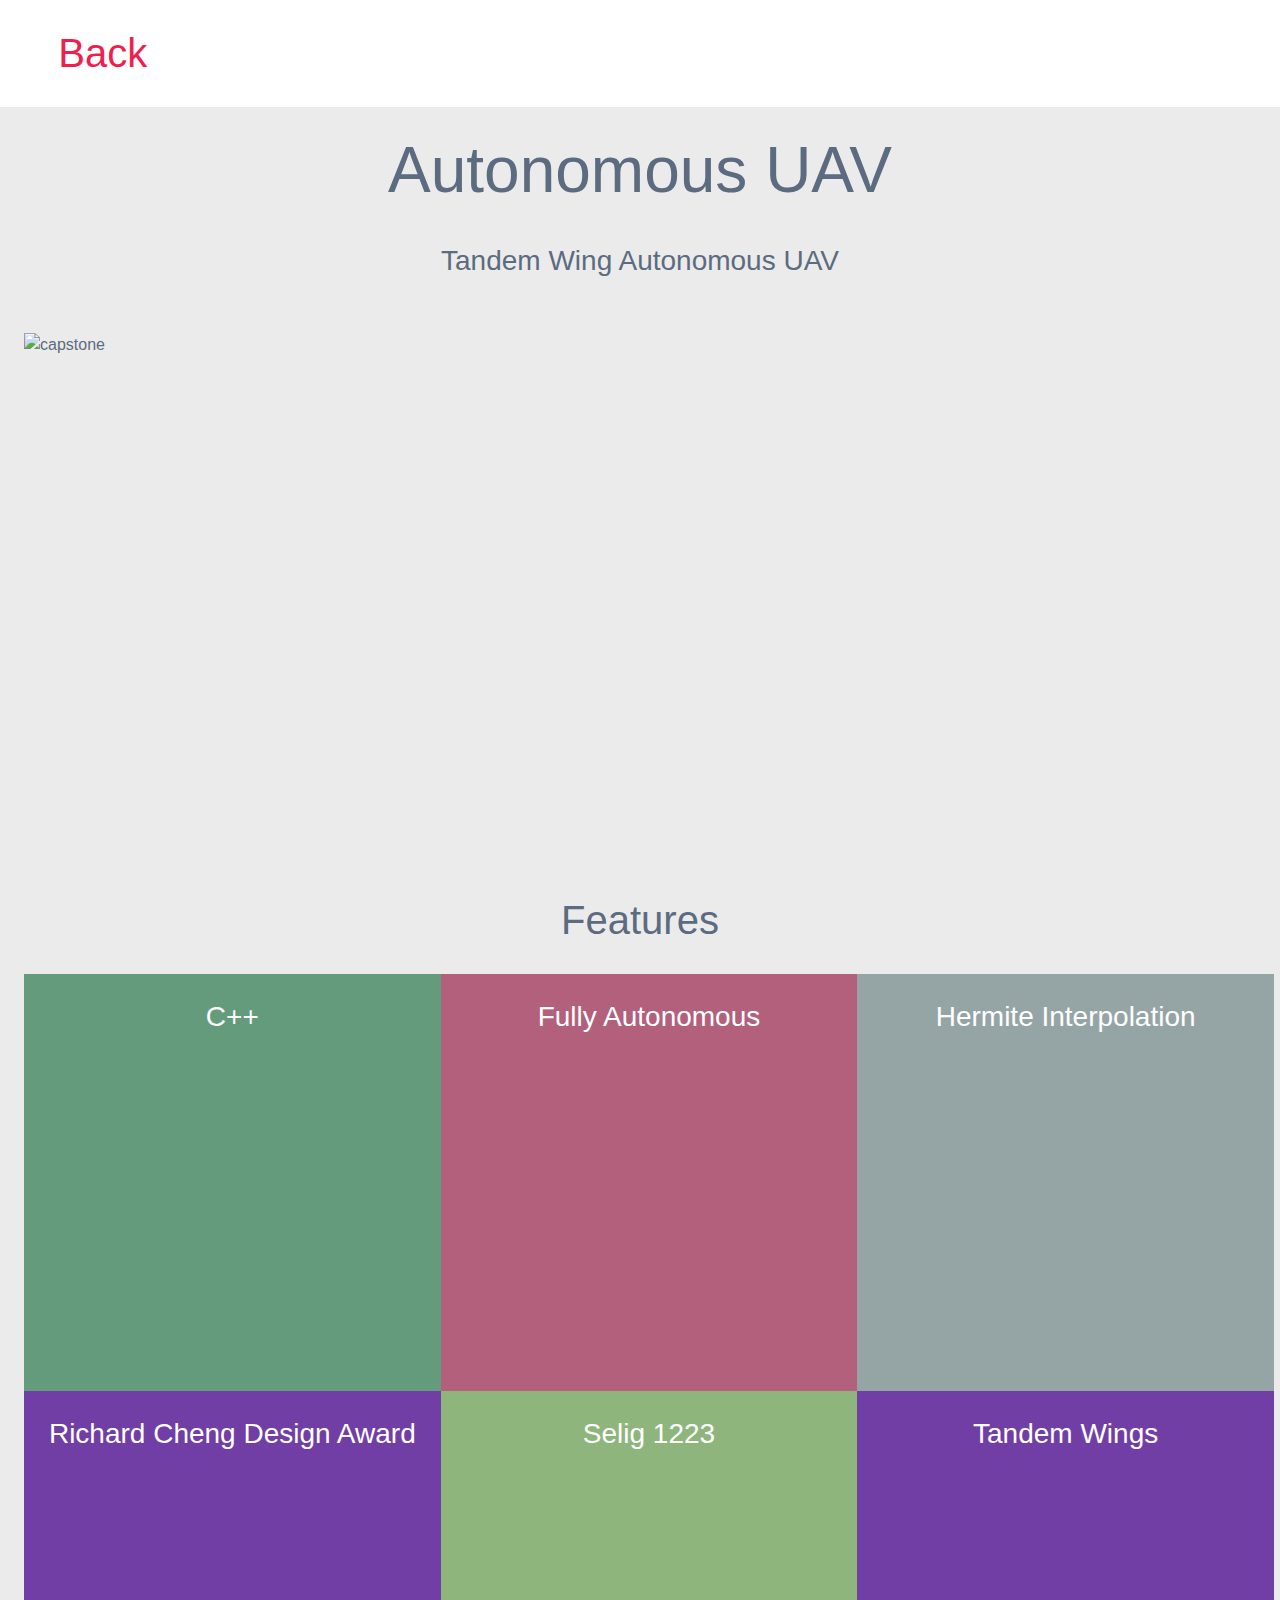
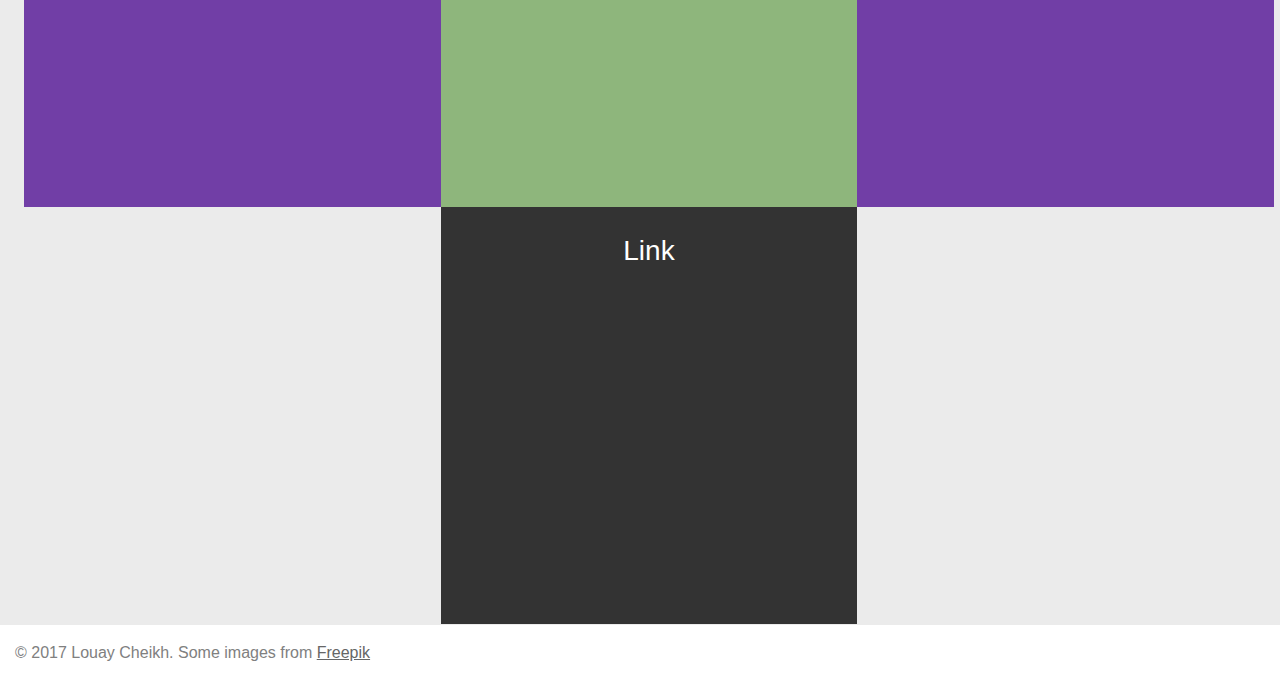
==== autonomous-uav/index.html @ c3797e21 "Upload old Site" ====
<!DOCTYPE html>
<!-- saved from url=(0041)http://louays.com/project/autonomous-uav/ -->
<html lang="en-US" prefix="og: http://ogp.me/ns#" class=" js flexbox webgl no-touch geolocation hashchange history websockets rgba hsla multiplebgs backgroundsize borderimage textshadow opacity cssanimations csscolumns cssgradients cssreflections csstransforms csstransforms3d csstransitions fontface generatedcontent video audio localstorage applicationcache svg svgclippaths mediaqueries no-regions supports"><!--<![endif]--><head><meta http-equiv="Content-Type" content="text/html; charset=UTF-8">
		

				<meta http-equiv="X-UA-Compatible" content="IE=edge">

		<title>Autonomous UAV - Louay Cheikh</title>

				<meta name="HandheldFriendly" content="True">
		<meta name="MobileOptimized" content="320">
		<meta name="viewport" content="width=device-width, initial-scale=1">

				<link rel="apple-touch-icon" href="http://louays.com/wp-content/themes/louays/library/images/apple-touch-icon.png">
		<link rel="icon" href="http://louays.com/wp-content/themes/louays/favicon.png">
		<!--[if IE]>
			<link rel="shortcut icon" href="http://louays.com/wp-content/themes/louays/favicon.ico">
		<![endif]-->
				<meta name="msapplication-TileColor" content="#333">
		<meta name="msapplication-TileImage" content="http://louays.com/wp-content/themes/louays/library/images/win8-tile-icon.png">
            <meta name="theme-color" content="#121212">

		<link rel="pingback" href="http://louays.com/xmlrpc.php">

				
<!-- This site is optimized with the Yoast SEO plugin v3.0.7 - https://yoast.com/wordpress/plugins/seo/ -->
<link rel="canonical" href="http://louays.com/project/autonomous-uav/">
<meta property="og:locale" content="en_US">
<meta property="og:type" content="article">
<meta property="og:title" content="Autonomous UAV - Louay Cheikh">
<meta property="og:description" content="Tandem Wing Autonomous UAV">
<meta property="og:url" content="http://louays.com/project/autonomous-uav/">
<meta property="og:site_name" content="Louay Cheikh">
<meta property="article:tag" content="C++">
<meta property="article:tag" content="Fully Autonomous">
<meta property="article:tag" content="Hermite Interpolation">
<meta property="article:tag" content="Richard Cheng Design Award">
<meta property="article:tag" content="Selig 1223">
<meta property="article:tag" content="Tandem Wings">
<meta property="og:image" content="http://louays.com/wp-content/uploads/2015/12/capstone.jpg">
<meta name="twitter:card" content="summary">
<meta name="twitter:description" content="Tandem Wing Autonomous UAV">
<meta name="twitter:title" content="Autonomous UAV - Louay Cheikh">
<meta name="twitter:image" content="http://louays.com/wp-content/uploads/2015/12/capstone.jpg">
<!-- / Yoast SEO plugin. -->

		<script async="" src="https://www.googletagmanager.com/gtm.js?id=GTM-WTXBGJC"></script><script type="text/javascript">
			window._wpemojiSettings = {"baseUrl":"https:\/\/s.w.org\/images\/core\/emoji\/72x72\/","ext":".png","source":{"concatemoji":"http:\/\/louays.com\/wp-includes\/js\/wp-emoji-release.min.js"}};
			!function(a,b,c){function d(a){var c,d,e,f=b.createElement("canvas"),g=f.getContext&&f.getContext("2d"),h=String.fromCharCode;return g&&g.fillText?(g.textBaseline="top",g.font="600 32px Arial","flag"===a?(g.fillText(h(55356,56806,55356,56826),0,0),f.toDataURL().length>3e3):"diversity"===a?(g.fillText(h(55356,57221),0,0),c=g.getImageData(16,16,1,1).data,g.fillText(h(55356,57221,55356,57343),0,0),c=g.getImageData(16,16,1,1).data,e=c[0]+","+c[1]+","+c[2]+","+c[3],d!==e):("simple"===a?g.fillText(h(55357,56835),0,0):g.fillText(h(55356,57135),0,0),0!==g.getImageData(16,16,1,1).data[0])):!1}function e(a){var c=b.createElement("script");c.src=a,c.type="text/javascript",b.getElementsByTagName("head")[0].appendChild(c)}var f,g;c.supports={simple:d("simple"),flag:d("flag"),unicode8:d("unicode8"),diversity:d("diversity")},c.DOMReady=!1,c.readyCallback=function(){c.DOMReady=!0},c.supports.simple&&c.supports.flag&&c.supports.unicode8&&c.supports.diversity||(g=function(){c.readyCallback()},b.addEventListener?(b.addEventListener("DOMContentLoaded",g,!1),a.addEventListener("load",g,!1)):(a.attachEvent("onload",g),b.attachEvent("onreadystatechange",function(){"complete"===b.readyState&&c.readyCallback()})),f=c.source||{},f.concatemoji?e(f.concatemoji):f.wpemoji&&f.twemoji&&(e(f.twemoji),e(f.wpemoji)))}(window,document,window._wpemojiSettings);
		</script><script src="./index_files/wp-emoji-release.min.js" type="text/javascript"></script>
		<style type="text/css">
img.wp-smiley,
img.emoji {
	display: inline !important;
	border: none !important;
	box-shadow: none !important;
	height: 1em !important;
	width: 1em !important;
	margin: 0 .07em !important;
	vertical-align: -0.1em !important;
	background: none !important;
	padding: 0 !important;
}
</style>
<link rel="stylesheet" id="siteorigin-panels-front-css" href="./index_files/front.css" type="text/css" media="all">
<link rel="stylesheet" id="contact-form-7-css" href="./index_files/styles.css" type="text/css" media="all">
<link rel="stylesheet" id="ionicons-css" href="./index_files/ionicons.min.css" type="text/css" media="all">
<link rel="stylesheet" id="googleFonts-css" href="./index_files/css" type="text/css" media="all">
<link rel="stylesheet" id="bones-stylesheet-css" href="./index_files/style.css" type="text/css" media="all">
<!--[if lt IE 9]>
<link rel='stylesheet' id='bones-ie-only-css'  href='http://louays.com/wp-content/themes/louays/library/css/ie.css' type='text/css' media='all' />
<![endif]-->
<script type="text/javascript" src="./index_files/jquery.js"></script><style type="text/css">
:root #content > #right > .dose > .dosesingle,
:root #content > #center > .dose > .dosesingle
{ display: none !important; }</style>
<script type="text/javascript" src="./index_files/jquery-migrate.min.js"></script>
<script type="text/javascript" src="./index_files/modernizr.custom.min.js"></script>
<link rel="https://api.w.org/" href="http://louays.com/wp-json/">
<link rel="alternate" type="application/json+oembed" href="http://louays.com/wp-json/oembed/1.0/embed?url=http%3A%2F%2Flouays.com%2Fproject%2Fautonomous-uav%2F">
<link rel="alternate" type="text/xml+oembed" href="http://louays.com/wp-json/oembed/1.0/embed?url=http%3A%2F%2Flouays.com%2Fproject%2Fautonomous-uav%2F&amp;format=xml">
		
		    <!-- Google Tag Manager -->
    <script>(function(w,d,s,l,i){w[l]=w[l]||[];w[l].push({'gtm.start':
    new Date().getTime(),event:'gtm.js'});var f=d.getElementsByTagName(s)[0],
    j=d.createElement(s),dl=l!='dataLayer'?'&l='+l:'';j.async=true;j.src=
    'https://www.googletagmanager.com/gtm.js?id='+i+dl;f.parentNode.insertBefore(j,f);
    })(window,document,'script','dataLayer','GTM-WTXBGJC');</script>
    <!-- End Google Tag Manager -->
		
	</head><style id="stylish-1" class="stylish" type="text/css">@namespace url(http://www.w3.org/1999/xhtml);



/*[theme_drive]*/</style>

	<body class="single single-project postid-30" itemscope="" itemtype="http://schema.org/WebPage" cz-shortcut-listen="true">

    <!-- Google Tag Manager (noscript) -->
<noscript>&lt;iframe src="https://www.googletagmanager.com/ns.html?id=GTM-WTXBGJC"
height="0" width="0" style="display:none;visibility:hidden"&gt;&lt;/iframe&gt;</noscript>
<!-- End Google Tag Manager (noscript) -->

     <noscript style="display:none">
       &lt;style&gt;
         #wrapper,
         header {
           top: 0;
         }
         #loader {
           display: none;
         }
         #wrapper,
         body {
           background-color: #ebebeb;
         }
       &lt;/style&gt;
     </noscript>

     <input type="checkbox" id="open-menu" name="open-menu" autocomplete="off">

      <header class="header" role="banner" itemscope="" itemtype="http://schema.org/WPHeader" style="top: 0px;">

          <div id="inner-header" class="inner-header cf" style="position: relative">

                               
                                
                  <h1><a href="http://louays.com/"><i class="ion-arrow-left-b"></i> Back</a></h1>
                
                
          </div>

      </header>


        <div role="navigation" class="primary-nav">
  <nav class="menu-menu-container"><ul id="menu-menu" class="menu"><li id="menu-item-14" class="menu-item menu-item-type-custom menu-item-object-custom menu-item-14"><a href="http://louays.com/project/autonomous-uav/#home">#Home</a></li>
<li id="menu-item-15" class="menu-item menu-item-type-custom menu-item-object-custom menu-item-15"><a href="http://louays.com/project/autonomous-uav/#projects">#Projects</a></li>
<li id="menu-item-16" class="menu-item menu-item-type-custom menu-item-object-custom menu-item-16"><a href="http://louays.com/project/autonomous-uav/#about">#About</a></li>
<li id="menu-item-17" class="menu-item menu-item-type-custom menu-item-object-custom menu-item-17"><a href="http://louays.com/project/autonomous-uav/#contact">#Contact</a></li>
</ul></nav>  </div>


      

      <div id="wrapper" class="" style="top: 0px;">


        <!-- Main Start-->

			<div id="content">

				<div id="inner-content" class="cf">

						
							
<div class="article-header entry-header">

  <h1 class="entry-title single-title" itemprop="headline" rel="bookmark">Autonomous UAV</h1>
  
  <h2 class="entry-subtitle"><p>Tandem Wing Autonomous UAV</p>
</h2>

</div> 
<div class="entry-content cf" itemprop="articleBody">

  <img width="1362" height="591" src="./index_files/capstone.jpg" class="attachment-full size-full wp-post-image" alt="capstone" srcset="http://louays.com/wp-content/uploads/2015/12/capstone-300x130.jpg 300w, http://louays.com/wp-content/uploads/2015/12/capstone-768x333.jpg 768w, http://louays.com/wp-content/uploads/2015/12/capstone-1024x444.jpg 1024w, http://louays.com/wp-content/uploads/2015/12/capstone.jpg 1362w" sizes="(max-width: 1362px) 100vw, 1362px">

  <div class="features">

    <h1>Features</h1>

    <div class="feature-tile-wrapper wrap cf">

                    
      <div class="tile" style="background-color: #639b7c">
        <div class="front" style="background-image: url(&#39;http://louays.com/wp-content/uploads/2015/12/cpp.png&#39;)"></div>
        <div class="back">
          <h2>C++</h2>
        </div>
      </div>

                
      <div class="tile" style="background-color: #b2607c">
        <div class="front" style="background-image: url(&#39;http://louays.com/wp-content/uploads/2015/12/auto.png&#39;)"></div>
        <div class="back">
          <h2>Fully Autonomous</h2>
        </div>
      </div>

                
      <div class="tile" style="background-color: #95a5a6">
        <div class="front" style="background-image: url(&#39;http://louays.com/wp-content/uploads/2015/12/Hermite.png&#39;)"></div>
        <div class="back">
          <h2>Hermite Interpolation</h2>
        </div>
      </div>

                
      <div class="tile" style="background-color: #713ea6">
        <div class="front" style="background-image: url(&#39;http://louays.com/wp-content/uploads/2015/12/rcda.png&#39;)"></div>
        <div class="back">
          <h2>Richard Cheng Design Award</h2>
        </div>
      </div>

                
      <div class="tile" style="background-color: #8eb67c">
        <div class="front" style="background-image: url(&#39;http://louays.com/wp-content/uploads/2015/12/selig.png&#39;)"></div>
        <div class="back">
          <h2>Selig 1223</h2>
        </div>
      </div>

                
      <div class="tile" style="background-color: #713ea6">
        <div class="front" style="background-image: url(&#39;http://louays.com/wp-content/uploads/2015/12/tandem.png&#39;)"></div>
        <div class="back">
          <h2>Tandem Wings</h2>
        </div>
      </div>

    
	
    <div class="tile" style="background-color: #333">
      <div class="front">
        <a href="http://youtu.be/YVHRGaPxaqo"><i class="ion ion-link"></i></a>
      </div>
      <div class="back">
		<h2>Link</h2>
      </div>
    </div>
    
    
    </div>
    
 </div>
  
  </div> 
<div class="article-footer">

</div> 


						
						
				</div>

			</div>

		    <!-- Main End-->



			<footer class="footer" role="contentinfo" itemscope="" itemtype="http://schema.org/WPFooter">



				<div id="inner-footer" class="wrap cf">



					<p class="source-org copyright">© 2017 Louay Cheikh.

					Some images from <a href="http://www.freepik.com/">Freepik</a></p>



				</div>



			</footer>



        </div> <!--End Wrapper-->

		
		<script type="text/javascript" src="./index_files/jquery.form.min.js"></script>
<script type="text/javascript">
/* <![CDATA[ */
var _wpcf7 = {"loaderUrl":"http:\/\/louays.com\/wp-content\/plugins\/contact-form-7\/images\/ajax-loader.gif","recaptchaEmpty":"Please verify that you are not a robot.","sending":"Sending ..."};
/* ]]> */
</script>
<script type="text/javascript" src="./index_files/scripts.js"></script>
<script type="text/javascript" src="./index_files/velocity.min.js"></script>
<script type="text/javascript" src="./index_files/velocity.ui.min.js"></script>
<script type="text/javascript" src="./index_files/ScrollMagic.min.js"></script>
<script type="text/javascript" src="./index_files/snap.svg-min.js"></script>
<script type="text/javascript" src="./index_files/scripts(1).js"></script>
<script type="text/javascript" src="./index_files/wp-embed.min.js"></script>



<!-- <script>

  (function(i,s,o,g,r,a,m){i['GoogleAnalyticsObject']=r;i[r]=i[r]||function(){

  (i[r].q=i[r].q||[]).push(arguments)},i[r].l=1*new Date();a=s.createElement(o),

  m=s.getElementsByTagName(o)[0];a.async=1;a.src=g;m.parentNode.insertBefore(a,m)

  })(window,document,'script','//www.google-analytics.com/analytics.js','ga');



  ga('create', 'UA-59227400-1', 'auto');

  ga('send', 'pageview');



</script>
 -->


	



 <!-- end of site. what a ride! --></body></html>
---- autonomous-uav/index_files/front.css ----
.panel-grid {
  zoom: 1;
}
.panel-grid:before {
  content: '';
  display: block;
}
.panel-grid:after {
  content: '';
  display: table;
  clear: both;
}
.panel-grid-cell {
  -ms-box-sizing: border-box;
  -moz-box-sizing: border-box;
  -webkit-box-sizing: border-box;
  box-sizing: border-box;
  min-height: 1em;
}
.panel-grid-cell .so-panel {
  zoom: 1;
}
.panel-grid-cell .so-panel:before {
  content: '';
  display: block;
}
.panel-grid-cell .so-panel:after {
  content: '';
  display: table;
  clear: both;
}
.panel-grid-cell .panel-last-child {
  margin-bottom: 0;
}
.panel-grid-cell .widget-title {
  margin-top: 0;
}
.panel-row-style {
  zoom: 1;
}
.panel-row-style:before {
  content: '';
  display: block;
}
.panel-row-style:after {
  content: '';
  display: table;
  clear: both;
}
---- autonomous-uav/index_files/styles.css ----
div.wpcf7 {
	margin: 0;
	padding: 0;
}

div.wpcf7-response-output {
	margin: 2em 0.5em 1em;
	padding: 0.2em 1em;
}

div.wpcf7 .screen-reader-response {
	position: absolute;
	overflow: hidden;
	clip: rect(1px, 1px, 1px, 1px);
	height: 1px;
	width: 1px;
	margin: 0;
	padding: 0;
	border: 0;
}

div.wpcf7-mail-sent-ok {
	border: 2px solid #398f14;
}

div.wpcf7-mail-sent-ng {
	border: 2px solid #ff0000;
}

div.wpcf7-spam-blocked {
	border: 2px solid #ffa500;
}

div.wpcf7-validation-errors {
	border: 2px solid #f7e700;
}

.wpcf7-form-control-wrap {
	position: relative;
}

span.wpcf7-not-valid-tip {
	color: #f00;
	font-size: 1em;
	display: block;
}

.use-floating-validation-tip span.wpcf7-not-valid-tip {
	position: absolute;
	top: 20%;
	left: 20%;
	z-index: 100;
	border: 1px solid #ff0000;
	background: #fff;
	padding: .2em .8em;
}

span.wpcf7-list-item {
	margin-left: 0.5em;
}

.wpcf7-display-none {
	display: none;
}

div.wpcf7 img.ajax-loader {
	border: none;
	vertical-align: middle;
	margin-left: 4px;
}

div.wpcf7 div.ajax-error {
	display: none;
}

div.wpcf7 .placeheld {
	color: #888;
}
---- autonomous-uav/index_files/style.css ----
/*********************
IMPORTING PARTIALS
These files are needed at the beginning so that we establish all
our mixins, functions, and variables that we'll be using across
the whole project.
*********************/
/* normalize.css 2012-07-07T09:50 UTC - http://github.com/necolas/normalize.css */
/* ==========================================================================
   HTML5 display definitions
   ========================================================================== */
/**
 * Correct `block` display not defined in IE 8/9.
 */
article,
aside,
details,
figcaption,
figure,
footer,
header,
hgroup,
main,
nav,
section,
summary {
  display: block; }

/**
 * Correct `inline-block` display not defined in IE 8/9.
 */
audio,
canvas,
video {
  display: inline-block; }

/**
 * Prevent modern browsers from displaying `audio` without controls.
 * Remove excess height in iOS 5 devices.
 */
audio:not([controls]) {
  display: none;
  height: 0; }

/**
 * Address `[hidden]` styling not present in IE 8/9.
 * Hide the `template` element in IE, Safari, and Firefox < 22.
 */
[hidden],
template {
  display: none; }

/* ==========================================================================
   Base
   ========================================================================== */
/**
 * 1. Set default font family to sans-serif.
 * 2. Prevent iOS text size adjust after orientation change, without disabling
 *    user zoom.
 */
html {
  font-family: sans-serif;
  /* 1 */
  -ms-text-size-adjust: 100%;
  /* 2 */
  -webkit-text-size-adjust: 100%;
  /* 2 */ }

/**
 * Remove default margin.
 */
body {
  margin: 0; }

/* ==========================================================================
   Links
   ========================================================================== */
/**
 * Remove the gray background color from active links in IE 10.
 */
a {
  background: transparent; }

/**
 * Address `outline` inconsistency between Chrome and other browsers.
 */
a:focus {
  outline: thin dotted; }

/**
 * Improve readability when focused and also mouse hovered in all browsers.
 */
a:active,
a:hover {
  outline: 0; }

/* ==========================================================================
   Typography
   ========================================================================== */
/**
 * Address variable `h1` font-size and margin within `section` and `article`
 * contexts in Firefox 4+, Safari 5, and Chrome.
 */
h1 {
  font-size: 2em;
  margin: 0.67em 0; }

/**
 * Address styling not present in IE 8/9, Safari 5, and Chrome.
 */
abbr[title] {
  border-bottom: 1px dotted; }

/**
 * Address style set to `bolder` in Firefox 4+, Safari 5, and Chrome.
 */
b,
strong,
.strong {
  font-weight: bold; }

/**
 * Address styling not present in Safari 5 and Chrome.
 */
dfn,
em,
.em {
  font-style: italic; }

/**
 * Address differences between Firefox and other browsers.
 */
hr {
  -moz-box-sizing: content-box;
  box-sizing: content-box;
  height: 0; }

/*
 * proper formatting (http://blog.fontdeck.com/post/9037028497/hyphens)
*/
p {
  -webkit-hyphens: auto;
  -epub-hyphens: auto;
  -moz-hyphens: auto;
  hyphens: auto; }

/*
 * Addresses margins set differently in IE6/7.
 */
pre {
  margin: 0; }

/**
 * Correct font family set oddly in Safari 5 and Chrome.
 */
code,
kbd,
pre,
samp {
  font-family: monospace, serif;
  font-size: 1em; }

/**
 * Improve readability of pre-formatted text in all browsers.
 */
pre {
  white-space: pre-wrap; }

/**
 * Set consistent quote types.
 */
q {
  quotes: "\201C" "\201D" "\2018" "\2019"; }

/**
 * Address inconsistent and variable font size in all browsers.
 */
q:before,
q:after {
  content: '';
  content: none; }

small, .small {
  font-size: 75%; }

/**
 * Prevent `sub` and `sup` affecting `line-height` in all browsers.
 */
sub,
sup {
  font-size: 75%;
  line-height: 0;
  position: relative;
  vertical-align: baseline; }

sup {
  top: -0.5em; }

sub {
  bottom: -0.25em; }

/* ==========================================================================
  Lists
========================================================================== */
/*
 * Addresses margins set differently in IE6/7.
 */
dl,
menu,
ol,
ul {
  margin: 1em 0; }

dd {
  margin: 0; }

/*
 * Addresses paddings set differently in IE6/7.
 */
menu {
  padding: 0 0 0 40px; }

ol,
ul {
  padding: 0;
  list-style-type: none; }

/*
 * Corrects list images handled incorrectly in IE7.
 */
nav ul,
nav ol {
  list-style: none;
  list-style-image: none; }

/* ==========================================================================
  Embedded content
========================================================================== */
/**
 * Remove border when inside `a` element in IE 8/9.
 */
img {
  border: 0; }

/**
 * Correct overflow displayed oddly in IE 9.
 */
svg:not(:root) {
  overflow: hidden; }

/* ==========================================================================
   Figures
   ========================================================================== */
/**
 * Address margin not present in IE 8/9 and Safari 5.
 */
figure {
  margin: 0; }

/* ==========================================================================
   Forms
   ========================================================================== */
/**
 * Define consistent border, margin, and padding.
 */
fieldset {
  border: 1px solid #c0c0c0;
  margin: 0 2px;
  padding: 0.35em 0.625em 0.75em; }

/**
 * 1. Correct `color` not being inherited in IE 8/9.
 * 2. Remove padding so people aren't caught out if they zero out fieldsets.
 */
legend {
  border: 0;
  /* 1 */
  padding: 0;
  /* 2 */ }

/**
 * 1. Correct font family not being inherited in all browsers.
 * 2. Correct font size not being inherited in all browsers.
 * 3. Address margins set differently in Firefox 4+, Safari 5, and Chrome.
 */
button,
input,
select,
textarea {
  font-family: inherit;
  /* 1 */
  font-size: 100%;
  /* 2 */
  margin: 0;
  /* 3 */ }

/**
 * Address Firefox 4+ setting `line-height` on `input` using `!important` in
 * the UA stylesheet.
 */
button,
input {
  line-height: normal; }

/**
 * Address inconsistent `text-transform` inheritance for `button` and `select`.
 * All other form control elements do not inherit `text-transform` values.
 * Correct `button` style inheritance in Chrome, Safari 5+, and IE 8+.
 * Correct `select` style inheritance in Firefox 4+ and Opera.
 */
button,
select {
  text-transform: none; }

/**
 * 1. Avoid the WebKit bug in Android 4.0.* where (2) destroys native `audio`
 *    and `video` controls.
 * 2. Correct inability to style clickable `input` types in iOS.
 * 3. Improve usability and consistency of cursor style between image-type
 *    `input` and others.
 */
button,
html input[type="button"],
input[type="reset"],
input[type="submit"] {
  -webkit-appearance: button;
  /* 2 */
  cursor: pointer;
  /* 3 */ }

/**
 * Re-set default cursor for disabled elements.
 */
button[disabled],
html input[disabled] {
  cursor: default; }

/**
 * 1. Address box sizing set to `content-box` in IE 8/9/10.
 * 2. Remove excess padding in IE 8/9/10.
 */
input[type="checkbox"],
input[type="radio"] {
  box-sizing: border-box;
  /* 1 */
  padding: 0;
  /* 2 */ }

/**
 * 1. Address `appearance` set to `searchfield` in Safari 5 and Chrome.
 * 2. Address `box-sizing` set to `border-box` in Safari 5 and Chrome
 *    (include `-moz` to future-proof).
 */
input[type="search"] {
  -webkit-appearance: textfield;
  /* 1 */
  -moz-box-sizing: content-box;
  -webkit-box-sizing: content-box;
  /* 2 */
  box-sizing: content-box; }

/**
 * Remove inner padding and search cancel button in Safari 5 and Chrome
 * on OS X.
 */
input[type="search"]::-webkit-search-cancel-button,
input[type="search"]::-webkit-search-decoration {
  -webkit-appearance: none; }

/**
 * Remove inner padding and border in Firefox 4+.
 */
button::-moz-focus-inner,
input::-moz-focus-inner {
  border: 0;
  padding: 0; }

/**
 * 1. Remove default vertical scrollbar in IE 8/9.
 * 2. Improve readability and alignment in all browsers.
 */
textarea {
  overflow: auto;
  /* 1 */
  vertical-align: top;
  /* 2 */ }

/* ==========================================================================
   Tables
   ========================================================================== */
/**
 * Remove most spacing between table cells.
 */
table {
  border-collapse: collapse;
  border-spacing: 0; }

* {
  -webkit-box-sizing: border-box;
  -moz-box-sizing: border-box;
  box-sizing: border-box; }

.image-replacement,
.ir {
  text-indent: 100%;
  white-space: nowrap;
  overflow: hidden; }

.clearfix, .cf, .comment-respond {
  zoom: 1; }
  .clearfix:before, .clearfix:after, .cf:before, .comment-respond:before, .cf:after, .comment-respond:after {
    content: "";
    display: table; }
  .clearfix:after, .cf:after, .comment-respond:after {
    clear: both; }

/*
use the best ampersand
http://simplebits.com/notebook/2008/08/14/ampersands-2/
*/
span.amp {
  font-family: Baskerville,'Goudy Old Style',Palatino,'Book Antiqua',serif !important;
  font-style: italic; }

/******************************************************************
Site Name:
Author:

Stylesheet: Variables

Here is where we declare all our variables like colors, fonts,
base values, and defaults. We want to make sure this file ONLY
contains variables that way our files don't get all messy.
No one likes a mess.

******************************************************************/
/*********************
COLORS
Need help w/ choosing your colors? Try this site out:
http://0to255.com/
*********************/
/*
Here's a great tutorial on how to
use color variables properly:
http://sachagreif.com/sass-color-variables/
*/
/******************************************************************
Site Name:
Author:

Stylesheet: Typography

Need to import a font or set of icons for your site? Drop them in
here or just use this to establish your typographical grid. Or not.
Do whatever you want to...GOSH!

Helpful Articles:
http://trentwalton.com/2012/06/19/fluid-type/
http://ia.net/blog/responsive-typography-the-basics/
http://alistapart.com/column/responsive-typography-is-a-physical-discipline

******************************************************************/
/*********************
FONT FACE (IN YOUR FACE)
*********************/
/*  To embed your own fonts, use this syntax
  and place your fonts inside the
  library/fonts folder. For more information
  on embedding fonts, go to:
  http://www.fontsquirrel.com/
  Be sure to remove the comment brackets.
*/
/*  @font-face {
      font-family: 'Font Name';
      src: url('library/fonts/font-name.eot');
      src: url('library/fonts/font-name.eot?#iefix') format('embedded-opentype'),
             url('library/fonts/font-name.woff') format('woff'),
             url('library/fonts/font-name.ttf') format('truetype'),
             url('library/fonts/font-name.svg#font-name') format('svg');
      font-weight: normal;
      font-style: normal;
  }
*/
/*
The following is based of Typebase:
https://github.com/devinhunt/typebase.css
I've edited it a bit, but it's a nice starting point.
*/
/*
 i imported this one in the functions file so bones would look sweet.
 don't forget to remove it for your site.
*/
/*
some nice typographical defaults
more here: http://www.newnet-soft.com/blog/csstypography
*/
p {
  -ms-word-wrap: break-word;
  word-break: break-word;
  word-wrap: break-word;
  -webkit-hyphens: auto;
  -moz-hyphens: auto;
  hyphens: auto;
  -webkit-hyphenate-before: 2;
  -webkit-hyphenate-after: 3;
  hyphenate-lines: 3;
  -webkit-font-feature-settings: "liga", "dlig";
  -moz-font-feature-settings: "liga=1, dlig=1";
  -ms-font-feature-settings: "liga", "dlig";
  -o-font-feature-settings: "liga", "dlig";
  font-feature-settings: "liga", "dlig"; }

html {
  box-sizing: border-box; }

*, *::after, *::before {
  box-sizing: inherit; }

/*********************
IMPORTING MODULES
Modules are reusable blocks or elements we use throughout the project.
We can break them up as much as we want or just keep them all in one.
I mean, you can do whatever you want. The world is your oyster. Unless
you hate oysters, then the world is your peanut butter & jelly sandwich.
*********************/
/******************************************************************
Site Name:
Author:

Stylesheet: Alert Styles

If you want to use these alerts in your design, you can. If not,
you can just remove this stylesheet.

******************************************************************/
.alert-help, .alert-info, .alert-error, .alert-success {
  margin: 10px;
  padding: 5px 18px;
  border: 1px solid; }

.alert-help {
  border-color: #e8dc59;
  background: #ebe16f; }

.alert-info {
  border-color: #bfe4f4;
  background: #d5edf8; }

.alert-error {
  border-color: #f8cdce;
  background: #fbe3e4; }

.alert-success {
  border-color: #deeaae;
  background: #e6efc2; }

/******************************************************************
Site Name:
Author:

Stylesheet: Button Styles

Buttons are a pretty important part of your site's style, so it's
important to have a consistent baseline for them. Use this stylesheet
to create all kinds of buttons.

Helpful Links:
http://galp.in/blog/2011/08/02/the-ui-guide-part-1-buttons/

******************************************************************/
/*********************
BUTTON DEFAULTS
We're gonna use a placeholder selector here
so we can use common styles. We then use this
to load up the defaults in all our buttons.

Here's a quick video to show how it works:
http://www.youtube.com/watch?v=hwdVpKiJzac

*********************/
.blue-btn, .comment-reply-link, #submit {
  display: inline-block;
  position: relative;
  font-family: "Helvetica Neue", Helvetica, Arial, sans-serif;
  text-decoration: none;
  color: #fff;
  font-size: 0.9em;
  font-size: 34px;
  line-height: 34px;
  font-weight: normal;
  padding: 0 24px;
  border-radius: 4px;
  border: 0;
  cursor: pointer;
  -webkit-transition: background-color 0.14s ease-in-out;
  -moz-transition: background-color 0.14s ease-in-out;
  transition: background-color 0.14s ease-in-out; }
  .blue-btn:hover, .comment-reply-link:hover, #submit:hover, .blue-btn:focus, .comment-reply-link:focus, #submit:focus {
    color: #fff;
    text-decoration: none;
    outline: none; }
  .blue-btn:active, .comment-reply-link:active, #submit:active {
    top: 1px; }

/*
An example button.
You can use this example if you want. Just replace all the variables
and it will create a button dependant on those variables.
*/
.blue-btn, .comment-reply-link, #submit {
  background-color: #2980b9; }
  .blue-btn:hover, .comment-reply-link:hover, #submit:hover, .blue-btn:focus, .comment-reply-link:focus, #submit:focus {
    background-color: #2574a8; }
  .blue-btn:active, .comment-reply-link:active, #submit:active {
    background-color: #2472a4; }

button[type='submit'] {
  -webkit-transition: background-color 0.3s ease;
  -moz-transition: background-color 0.3s ease;
  transition: background-color 0.3s ease;
  background-color: #FA9135;
  border: 0;
  border-radius: 3px;
  border-bottom: 3px solid #f67606;
  color: #fff;
  outline: 0;
  padding: .1em 1em; }
  button[type='submit']:hover {
    background-color: #f67606; }
    button[type='submit']:hover i {
      top: -6px; }
  button[type='submit'] i {
    -webkit-transition: top 0.3s ease;
    -moz-transition: top 0.3s ease;
    transition: top 0.3s ease;
    position: relative;
    top: 0; }

/******************************************************************
Site Name:
Author:

Stylesheet: Form Styles

We put all the form and button styles in here to setup a consistent
look. If we need to customize them, we can do this in the main
stylesheets and just override them. Easy Peasy.

You're gonna see a few data-uri thingies down there. If you're not
sure what they are, check this link out:
http://css-tricks.com/data-uris/
If you want to create your own, use this helpful link:
http://websemantics.co.uk/online_tools/image_to_data_uri_convertor/

******************************************************************/
/*********************
INPUTS
*********************/
input[type="text"],
input[type="password"],
input[type="datetime"],
input[type="datetime-local"],
input[type="date"],
input[type="month"],
input[type="time"],
input[type="week"],
input[type="number"],
input[type="email"],
input[type="url"],
input[type="search"],
input[type="tel"],
input[type="color"],
select,
textarea,
.field {
  display: inline-block;
  color: #333;
  vertical-align: middle;
  box-shadow: none;
  border: 0;
  border-bottom: 2px solid #b3b3b3;
  font-family: "Source Sans Pro", "Helvetica Neue", Helvetica, Arial, sans-serif;
  font-weight: 400;
  width: 100%;
  margin-bottom: 6px;
  text-align: center; }
  input[type="text"]:focus, input[type="text"]:active,
  input[type="password"]:focus,
  input[type="password"]:active,
  input[type="datetime"]:focus,
  input[type="datetime"]:active,
  input[type="datetime-local"]:focus,
  input[type="datetime-local"]:active,
  input[type="date"]:focus,
  input[type="date"]:active,
  input[type="month"]:focus,
  input[type="month"]:active,
  input[type="time"]:focus,
  input[type="time"]:active,
  input[type="week"]:focus,
  input[type="week"]:active,
  input[type="number"]:focus,
  input[type="number"]:active,
  input[type="email"]:focus,
  input[type="email"]:active,
  input[type="url"]:focus,
  input[type="url"]:active,
  input[type="search"]:focus,
  input[type="search"]:active,
  input[type="tel"]:focus,
  input[type="tel"]:active,
  input[type="color"]:focus,
  input[type="color"]:active,
  select:focus,
  select:active,
  textarea:focus,
  textarea:active,
  .field:focus,
  .field:active {
    border-color: #2980b9;
    outline: none; }
  input[type="text"].error, input[type="text"].is-invalid,
  input[type="password"].error,
  input[type="password"].is-invalid,
  input[type="datetime"].error,
  input[type="datetime"].is-invalid,
  input[type="datetime-local"].error,
  input[type="datetime-local"].is-invalid,
  input[type="date"].error,
  input[type="date"].is-invalid,
  input[type="month"].error,
  input[type="month"].is-invalid,
  input[type="time"].error,
  input[type="time"].is-invalid,
  input[type="week"].error,
  input[type="week"].is-invalid,
  input[type="number"].error,
  input[type="number"].is-invalid,
  input[type="email"].error,
  input[type="email"].is-invalid,
  input[type="url"].error,
  input[type="url"].is-invalid,
  input[type="search"].error,
  input[type="search"].is-invalid,
  input[type="tel"].error,
  input[type="tel"].is-invalid,
  input[type="color"].error,
  input[type="color"].is-invalid,
  select.error,
  select.is-invalid,
  textarea.error,
  textarea.is-invalid,
  .field.error,
  .field.is-invalid {
    color: #fbe3e4;
    border-color: #fbe3e4;
    background-color: #fff;
    background-position: 99% center;
    background-repeat: no-repeat;
    background-image: url([data-uri]);
    outline-color: #fbe3e4; }
  input[type="text"].success, input[type="text"].is-valid,
  input[type="password"].success,
  input[type="password"].is-valid,
  input[type="datetime"].success,
  input[type="datetime"].is-valid,
  input[type="datetime-local"].success,
  input[type="datetime-local"].is-valid,
  input[type="date"].success,
  input[type="date"].is-valid,
  input[type="month"].success,
  input[type="month"].is-valid,
  input[type="time"].success,
  input[type="time"].is-valid,
  input[type="week"].success,
  input[type="week"].is-valid,
  input[type="number"].success,
  input[type="number"].is-valid,
  input[type="email"].success,
  input[type="email"].is-valid,
  input[type="url"].success,
  input[type="url"].is-valid,
  input[type="search"].success,
  input[type="search"].is-valid,
  input[type="tel"].success,
  input[type="tel"].is-valid,
  input[type="color"].success,
  input[type="color"].is-valid,
  select.success,
  select.is-valid,
  textarea.success,
  textarea.is-valid,
  .field.success,
  .field.is-valid {
    color: #e6efc2;
    border-color: #e6efc2;
    background-color: #fff;
    background-position: 99% center;
    background-repeat: no-repeat;
    background-image: url([data-uri]);
    outline-color: #e6efc2; }
  input[type="text"][disabled], input[type="text"].is-disabled,
  input[type="password"][disabled],
  input[type="password"].is-disabled,
  input[type="datetime"][disabled],
  input[type="datetime"].is-disabled,
  input[type="datetime-local"][disabled],
  input[type="datetime-local"].is-disabled,
  input[type="date"][disabled],
  input[type="date"].is-disabled,
  input[type="month"][disabled],
  input[type="month"].is-disabled,
  input[type="time"][disabled],
  input[type="time"].is-disabled,
  input[type="week"][disabled],
  input[type="week"].is-disabled,
  input[type="number"][disabled],
  input[type="number"].is-disabled,
  input[type="email"][disabled],
  input[type="email"].is-disabled,
  input[type="url"][disabled],
  input[type="url"].is-disabled,
  input[type="search"][disabled],
  input[type="search"].is-disabled,
  input[type="tel"][disabled],
  input[type="tel"].is-disabled,
  input[type="color"][disabled],
  input[type="color"].is-disabled,
  select[disabled],
  select.is-disabled,
  textarea[disabled],
  textarea.is-disabled,
  .field[disabled],
  .field.is-disabled {
    cursor: not-allowed;
    border-color: #cfcfcf;
    opacity: 0.6; }
    input[type="text"][disabled]:focus, input[type="text"][disabled]:active, input[type="text"].is-disabled:focus, input[type="text"].is-disabled:active,
    input[type="password"][disabled]:focus,
    input[type="password"][disabled]:active,
    input[type="password"].is-disabled:focus,
    input[type="password"].is-disabled:active,
    input[type="datetime"][disabled]:focus,
    input[type="datetime"][disabled]:active,
    input[type="datetime"].is-disabled:focus,
    input[type="datetime"].is-disabled:active,
    input[type="datetime-local"][disabled]:focus,
    input[type="datetime-local"][disabled]:active,
    input[type="datetime-local"].is-disabled:focus,
    input[type="datetime-local"].is-disabled:active,
    input[type="date"][disabled]:focus,
    input[type="date"][disabled]:active,
    input[type="date"].is-disabled:focus,
    input[type="date"].is-disabled:active,
    input[type="month"][disabled]:focus,
    input[type="month"][disabled]:active,
    input[type="month"].is-disabled:focus,
    input[type="month"].is-disabled:active,
    input[type="time"][disabled]:focus,
    input[type="time"][disabled]:active,
    input[type="time"].is-disabled:focus,
    input[type="time"].is-disabled:active,
    input[type="week"][disabled]:focus,
    input[type="week"][disabled]:active,
    input[type="week"].is-disabled:focus,
    input[type="week"].is-disabled:active,
    input[type="number"][disabled]:focus,
    input[type="number"][disabled]:active,
    input[type="number"].is-disabled:focus,
    input[type="number"].is-disabled:active,
    input[type="email"][disabled]:focus,
    input[type="email"][disabled]:active,
    input[type="email"].is-disabled:focus,
    input[type="email"].is-disabled:active,
    input[type="url"][disabled]:focus,
    input[type="url"][disabled]:active,
    input[type="url"].is-disabled:focus,
    input[type="url"].is-disabled:active,
    input[type="search"][disabled]:focus,
    input[type="search"][disabled]:active,
    input[type="search"].is-disabled:focus,
    input[type="search"].is-disabled:active,
    input[type="tel"][disabled]:focus,
    input[type="tel"][disabled]:active,
    input[type="tel"].is-disabled:focus,
    input[type="tel"].is-disabled:active,
    input[type="color"][disabled]:focus,
    input[type="color"][disabled]:active,
    input[type="color"].is-disabled:focus,
    input[type="color"].is-disabled:active,
    select[disabled]:focus,
    select[disabled]:active,
    select.is-disabled:focus,
    select.is-disabled:active,
    textarea[disabled]:focus,
    textarea[disabled]:active,
    textarea.is-disabled:focus,
    textarea.is-disabled:active,
    .field[disabled]:focus,
    .field[disabled]:active,
    .field.is-disabled:focus,
    .field.is-disabled:active {
      background-color: #d5edf8; }

input[type="password"] {
  letter-spacing: 0.3em; }

textarea {
  min-width: 100%;
  min-height: 160px;
  line-height: 1.5em;
  text-align: left; }

select {
  -webkit-appearance: none;
  /* 1 */
  -moz-appearance: none;
  appearance: none;
  background-image: url([data-uri]);
  background-repeat: no-repeat;
  background-position: 97.5% center; }

.wpcf7-form-control-wrap span {
  display: none; }
.wpcf7-form-control-wrap .wpcf7-not-valid {
  border-color: red; }

div.wpcf7-validation-errors {
  border-color: red; }

/*********************
BASE (MOBILE) SIZE
This are the mobile styles. It's what people see on their phones. If
you set a great foundation, you won't need to add too many styles in
the other stylesheets. Remember, keep it light: Speed is Important.
*********************/
/*********************
GENERAL STYLES
*********************/
html,
body,
#loader,
#wrapper {
  height: 100%; }

#wrapper {
  -webkit-transition: all 1s cubic-bezier(0.7, 0, 0.3, 1);
  -moz-transition: all 1s cubic-bezier(0.7, 0, 0.3, 1);
  transition: all 1s cubic-bezier(0.7, 0, 0.3, 1);
  -webkit-transform: translate3d(0, 0, 0);
  -moz-transform: translate3d(0, 0, 0);
  -ms-transform: translate3d(0, 0, 0);
  -o-transform: translate3d(0, 0, 0);
  transform: translate3d(0, 0, 0);
  background-color: #ebebeb;
  position: relative;
  top: 100%; }

body {
  font-family: "Source Sans Pro", "Helvetica Neue", Helvetica, Arial, sans-serif;
  font-size: 10px;
  line-height: 1.5;
  color: #5c6b80;
  background-color: #ebebeb;
  -webkit-font-smoothing: antialiased;
  -moz-osx-font-smoothing: grayscale; }

section {
  -webkit-perspective: 1000px;
  -moz-perspective: 1000px;
  perspective: 1000px;
  padding: 4em 0; }

.row::after {
  clear: both;
  content: "";
  display: table; }

.col-1of2 {
  float: left;
  display: block;
  margin-right: 2.35765%;
  width: 48.82117%; }
  .col-1of2:last-child {
    margin-right: 0; }

.section-subtitle,
.section-title {
  text-align: center; }

.section-title {
  font-size: 4em;
  margin: 0; }

.section-subtitle {
  color: #929eb0;
  font-family: "Source Sans Pro", "Helvetica Neue", Helvetica, Arial, sans-serif;
  font-weight: 300;
  margin-bottom: 1em; }

.overlay {
  bottom: 0;
  left: 0;
  position: absolute;
  right: 0;
  top: 0; }

#home {
  background: url("../images/home.jpg") #333 no-repeat center right;
  background-size: cover;
  min-height: 100%; }
  #home .home-text {
    color: #FA9135;
    -webkit-transform: translateY(-50%);
    -moz-transform: translateY(-50%);
    -ms-transform: translateY(-50%);
    -o-transform: translateY(-50%);
    transform: translateY(-50%);
    z-index: 5;
    left: 0;
    right: 0;
    width: 80%;
    margin: auto;
    max-width: 760px; }
  #home .overlay {
    background-color: rgba(255, 255, 255, 0.6); }

.dropper {
  padding-top: 1em;
  overflow: hidden; }
  .dropper .dropper-wrapper {
    opacity: 0;
    position: relative;
    top: -2em; }

.dropper-drop {
  float: left;
  overflow: hidden;
  padding: 0 1em;
  text-align: center;
  width: 100%; }
  .dropper-drop h2 {
    color: #fcc799;
    font-size: 2.5em;
    font-weight: 300;
    position: relative;
    margin: auto; }
  .dropper-drop:nth-child(1) h2 {
    opacity: 0;
    left: 5em; }
  .dropper-drop:nth-child(3) h2 {
    opacity: 0;
    left: -5em; }

#loader {
  -webkit-transition: all 1s cubic-bezier(0.7, 0, 0.3, 1);
  -moz-transition: all 1s cubic-bezier(0.7, 0, 0.3, 1);
  transition: all 1s cubic-bezier(0.7, 0, 0.3, 1);
  -webkit-transform: translate3d(0, 0, 0);
  -moz-transform: translate3d(0, 0, 0);
  -ms-transform: translate3d(0, 0, 0);
  -o-transform: translate3d(0, 0, 0);
  transform: translate3d(0, 0, 0);
  background-color: #ebebeb;
  left: 0;
  position: fixed;
  width: 100%;
  top: 0;
  z-index: -1; }
  #loader .loader-text {
    text-align: center;
    width: 100%; }
  #loader .ion-spin {
    -webkit-animation: spin 0.5s infinite linear;
    -moz-animation: spin 0.5s infinite linear;
    animation: spin 0.5s infinite linear;
    font-size: 4em; }

.vcenter {
  -webkit-transform: translateY(-50%);
  -moz-transform: translateY(-50%);
  -ms-transform: translateY(-50%);
  -o-transform: translateY(-50%);
  transform: translateY(-50%);
  position: absolute;
  top: 50%; }

header {
  margin-top: 0;
  position: fixed;
  top: -30%;
  width: 100%;
  z-index: 99999; }
  header svg path {
    -webkit-transition: all 1s cubic-bezier(0.7, 0, 0.3, 1);
    -moz-transition: all 1s cubic-bezier(0.7, 0, 0.3, 1);
    transition: all 1s cubic-bezier(0.7, 0, 0.3, 1);
    -webkit-transform: translate3d(0, 0, 0);
    -moz-transform: translate3d(0, 0, 0);
    -ms-transform: translate3d(0, 0, 0);
    -o-transform: translate3d(0, 0, 0);
    transform: translate3d(0, 0, 0);
    fill: none;
    stroke: #FA9135;
    stroke-width: 10; }
  header svg .trail {
    stroke-dasharray: 295;
    stroke-dashoffset: 150; }

.scroll-down {
  bottom: 0;
  color: #FA9135;
  margin: auto;
  left: 0;
  position: absolute;
  width: 100%;
  text-align: center;
  z-index: 999; }
  .scroll-down svg {
    fill: #FA9135;
    width: 48px; }

.rotate-180 {
  -webkit-transform: rotate(180deg);
  -moz-transform: rotate(180deg);
  -ms-transform: rotate(180deg);
  -o-transform: rotate(180deg);
  transform: rotate(180deg); }

.section-divider {
  background-color: #fff;
  padding: 1em;
  position: relative;
  min-height: 350px;
  text-align: center; }
  .section-divider:after, .section-divider:before {
    border: 30px inset transparent;
    content: '';
    display: block;
    height: 0;
    left: 0;
    margin: auto;
    position: absolute;
    right: 0;
    width: 0;
    z-index: 9; }
  .section-divider:before {
    border-bottom: 30px solid #fff;
    bottom: 100%; }
  .section-divider:after {
    top: 100%;
    border-top: 30px solid #fff; }
  .section-divider img {
    max-width: 200px; }
  .section-divider .ion-quote {
    display: inline-block;
    position: relative;
    top: -5px; }

.vertical-align {
  -webkit-transform: translateY(-50%);
  -moz-transform: translateY(-50%);
  -ms-transform: translateY(-50%);
  -o-transform: translateY(-50%);
  transform: translateY(-50%);
  position: absolute;
  top: 50%; }

.skills {
  font-size: 2em;
  font-weight: 300;
  text-align: center; }

.contacts-wrapper ul {
  text-align: center; }
.contacts-wrapper li {
  display: inline-block; }

.contact {
  -webkit-transition: all 0.1s cubic-bezier(0.7, 0, 0.3, 1);
  -moz-transition: all 0.1s cubic-bezier(0.7, 0, 0.3, 1);
  transition: all 0.1s cubic-bezier(0.7, 0, 0.3, 1);
  display: inline-block;
  margin: 1em;
  position: relative; }
  .contact:after {
    -webkit-transform: translateY(-50%);
    -moz-transform: translateY(-50%);
    -ms-transform: translateY(-50%);
    -o-transform: translateY(-50%);
    transform: translateY(-50%);
    background-color: #FA9135;
    border-bottom: 2px solid #f67606;
    border-radius: 3px;
    content: '';
    display: block;
    left: 0;
    margin: auto;
    padding-bottom: 100%;
    position: absolute;
    right: 0;
    width: 100%;
    top: 50%; }
  .contact:hover {
    -webkit-transform: scale(1.1);
    -moz-transform: scale(1.1);
    -ms-transform: scale(1.1);
    -o-transform: scale(1.1);
    transform: scale(1.1); }
  .contact .ion {
    margin: 1em;
    position: relative;
    z-index: 1; }
    .contact .ion:before {
      color: #fff; }

.contact-form-wrapper {
  margin-top: 1em; }

.contact-form {
  -webkit-transition: all 0.7s cubic-bezier(0.7, 0, 0.3, 1);
  -moz-transition: all 0.7s cubic-bezier(0.7, 0, 0.3, 1);
  transition: all 0.7s cubic-bezier(0.7, 0, 0.3, 1);
  background-color: #fff;
  backface-visibility: hidden;
  box-shadow: 0 1px 4px rgba(0, 0, 0, 0.14);
  border-bottom: 4px solid #FA9135;
  font-weight: 300;
  opacity: 0;
  padding: 4em 2em;
  position: relative;
  text-align: center;
  top: 10px; }
  .contact-form::after {
    clear: both;
    content: "";
    display: table; }
  .contact-form a:hover svg {
    -webkit-transform: scale(1.1);
    -moz-transform: scale(1.1);
    -ms-transform: scale(1.1);
    -o-transform: scale(1.1);
    transform: scale(1.1);
    fill: #f67606; }
  .contact-form svg {
    -webkit-transition: all 0.5s cubic-bezier(0.7, 0, 0.3, 1);
    -moz-transition: all 0.5s cubic-bezier(0.7, 0, 0.3, 1);
    transition: all 0.5s cubic-bezier(0.7, 0, 0.3, 1);
    display: block;
    fill: #FA9135;
    margin: auto;
    width: 65%; }
  .contact-form div {
    float: left;
    width: 100%; }
  .contact-form h1 {
    font-size: 2em;
    text-align: center; }

.coffee {
  background-color: #333;
  padding: 2em; }
  .coffee h1 {
    color: #fff;
    text-align: center; }

.contact-form-back {
  position: absolute; }

/********************
WORDPRESS BODY CLASSES
style a page via class
********************/
/* for sites that are read right to left (i.e. hebrew) */
/* home page */
/* blog template page */
.archive #wrapper {
  padding-top: 10em; }
.archive header {
  background-color: #fff; }
.archive .card {
  opacity: 1;
  top: 0; }

/* archive page */
/* date archive page */
/* replace the number to the corresponding page number */
/* search page */
/* search result page */
/* no results search page */
/* individual paged search (i.e. body.search-paged-3) */
/* 404 page */
.single #wrapper {
  padding-top: 4em; }
.single header {
  background-color: #fff; }

/* single post page */
/* individual post page by id (i.e. body.postid-73) */
/* individual paged single (i.e. body.single-paged-3) */
/* attatchment page */
/* individual attatchment page (i.e. body.attachmentid-763) */
/* style mime type pages */
/* author page */
/* user nicename (i.e. body.author-samueladams) */
/* paged author archives (i.e. body.author-paged-4) for page 4 */
/* category page */
/* individual category page (i.e. body.category-6) */
/* replace the number to the corresponding page number */
/* tag page */
/* individual tag page (i.e. body.tag-news) */
/* replace the number to the corresponding page number */
/* custom page template page */
/* individual page template (i.e. body.page-template-contact-php */
/* replace the number to the corresponding page number */
/* parent page template */
/* child page template */
/* replace the number to the corresponding page number */
/* if user is logged in */
/* paged items like search results or archives */
/* individual paged (i.e. body.paged-3) */
/*********************
LAYOUT & GRID STYLES
*********************/
.wrap {
  width: 96%;
  margin: 0 auto; }

/*********************
LINK STYLES
*********************/
a, a:visited {
  color: #f01d4f;
  /* on hover */
  /* on click */
  /* mobile tap color */ }
  a:hover, a:focus, a:visited:hover, a:visited:focus {
    color: #d10e3c; }
  a:link, a:visited:link {
    /*
    this highlights links on iPhones/iPads.
    so it basically works like the :hover selector
    for mobile devices.
    */
    -webkit-tap-highlight-color: rgba(0, 0, 0, 0.3); }

/******************************************************************
H1, H2, H3, H4, H5 STYLES
******************************************************************/
h1, .h1, h2, .h2, h3, .h3, h4, .h4, h5, .h5 {
  text-rendering: optimizelegibility;
  font-weight: 500;
  /*
  if you're going to use webfonts, be sure to check your weights
  http://css-tricks.com/watch-your-font-weight/
  */
  /* removing text decoration from all headline links */ }
  h1 a, .h1 a, h2 a, .h2 a, h3 a, .h3 a, h4 a, .h4 a, h5 a, .h5 a {
    text-decoration: none; }

h1, .h1 {
  font-size: 2.5em;
  line-height: 1.333em;
  font-weight: 300; }

h2, .h2 {
  font-size: 1.75em;
  line-height: 1.4em;
  margin-bottom: 0.375em; }

h3, .h3 {
  font-size: 1.125em; }

h4, .h4 {
  font-size: 1.1em;
  font-weight: 700; }

h5, .h5 {
  font-size: 0.846em;
  line-height: 2.09em;
  text-transform: uppercase;
  letter-spacing: 2px; }

/*********************
HEADER STYLES
*********************/
#inner-header {
  margin: 0 1em; }

#logo {
  border: 2px solid #FA9135;
  position: relative;
  display: inline-block;
  transition: all .1s linear; }
  #logo a {
    color: #FA9135;
    display: inline-block;
    padding: 6px 12px; }
  #logo:hover {
    background-color: #FA9135; }
    #logo:hover a {
      color: #fff; }
  #logo .back {
    position: relative; }
  #logo .filler {
    background-color: #FA9135;
    display: inline-block;
    height: 0;
    overflow: hidden;
    position: absolute;
    top: 0;
    left: 0;
    width: 100%; }
    #logo .filler a {
      color: #fff;
      display: inline-block;
      padding: 6px 12px; }

.menu-button-wrapper {
  -webkit-transition: all 0.2s cubic-bezier(0.7, 0, 0.3, 1);
  -moz-transition: all 0.2s cubic-bezier(0.7, 0, 0.3, 1);
  transition: all 0.2s cubic-bezier(0.7, 0, 0.3, 1);
  cursor: pointer; }

#menu-button-svg {
  height: 4em;
  position: absolute;
  right: 0;
  top: 0;
  width: 4em; }

.menu-button {
  -webkit-transition: all 0.3s cubic-bezier(0.7, 0, 0.3, 1);
  -moz-transition: all 0.3s cubic-bezier(0.7, 0, 0.3, 1);
  transition: all 0.3s cubic-bezier(0.7, 0, 0.3, 1);
  background-color: #FA9135;
  bottom: 0;
  height: 4px;
  margin: auto;
  position: absolute;
  top: 0;
  width: 85%; }
  .menu-button:before, .menu-button:after {
    -webkit-transition: all 0.3s cubic-bezier(0.7, 0, 0.3, 1);
    -moz-transition: all 0.3s cubic-bezier(0.7, 0, 0.3, 1);
    transition: all 0.3s cubic-bezier(0.7, 0, 0.3, 1);
    background-color: #FA9135;
    content: '';
    height: 4px;
    position: absolute;
    left: 0;
    width: 100%;
    -webkit-transform-origin: center middle;
    -moz-transform-origin: center middle;
    -ms-transform-origin: center middle;
    -o-transform-origin: center middle;
    transform-origin: center middle; }
  .menu-button:before {
    top: 12px; }
  .menu-button:after {
    bottom: 12px; }

#open-menu {
  display: none; }

#open-menu:checked ~ header svg path {
  stroke-opacity: 0; }
#open-menu:checked ~ header svg .trail {
  stroke: #fff;
  stroke-opacity: 1;
  stroke-dashoffset: -300;
  stroke-dasharray: 300; }
#open-menu:checked ~ .primary-nav {
  opacity: 1;
  visibility: visible; }

/*********************
NAVIGATION STYLES
*********************/
/*
all navs have a .nav class applied via
the wp_menu function; this is so we can
easily write one group of styles for
the navs on the site so our css is cleaner
and more scalable.
*/
.primary-nav {
  -webkit-transition: all 0.5s cubic-bezier(0.7, 0, 0.3, 1);
  -moz-transition: all 0.5s cubic-bezier(0.7, 0, 0.3, 1);
  transition: all 0.5s cubic-bezier(0.7, 0, 0.3, 1);
  -webkit-transform: translate3d(0, 0, 0);
  -moz-transform: translate3d(0, 0, 0);
  -ms-transform: translate3d(0, 0, 0);
  -o-transform: translate3d(0, 0, 0);
  transform: translate3d(0, 0, 0);
  background-color: rgba(250, 145, 53, 0.7);
  height: 100%;
  left: 0;
  opacity: 0;
  position: fixed;
  top: 0;
  width: 100%;
  z-index: 9999;
  visibility: hidden; }

nav {
  -webkit-transform: translateY(-50%);
  -moz-transform: translateY(-50%);
  -ms-transform: translateY(-50%);
  -o-transform: translateY(-50%);
  transform: translateY(-50%);
  border-bottom: 0;
  margin: auto;
  position: absolute;
  top: 50%;
  width: 100%;
  /* end .menu li */
  /* highlight current page */
  /* end current highlighters */ }
  nav li {
    -webkit-transition: all 0.7s ease;
    -moz-transition: all 0.7s ease;
    transition: all 0.7s ease;
    text-align: center;
    /*
    so you really have to rethink your dropdowns for mobile.
    you don't want to have it expand too much because the
    screen is so small. How you manage your menu should
    depend on the project. Here's some great info on it:
    http://www.alistapart.com/articles/organizing-mobile/
    */ }
    nav li a {
      display: block;
      color: #fff;
      font-size: 4em;
      font-weight: 300;
      text-decoration: none;
      text-transform: uppercase;
      padding: 0 .75em;
      /*
      remember this is for mobile ONLY, so there's no need
      to even declare hover styles here, you can do it in
      the style.scss file where it's relevant. We want to
      keep this file as small as possible!
      */ }
      nav li a:hover, nav li a:focus {
        color: #333; }
      nav li a:visited {
        color: #fff; }
        nav li a:visited:hover {
          color: #333; }
    nav li ul.sub-menu li a,
    nav li ul.children li a {
      padding-left: 30px; }

/* end .nav */
/*********************
POSTS & CONTENT STYLES
*********************/
.hentry {
  background-color: #fff;
  border-radius: 3px;
  margin-bottom: 1.5em;
  border: 1px solid #ccc; }
  .hentry header {
    border-bottom: 1px solid #ebebeb;
    padding: 1.5em; }
  .hentry footer {
    padding: 1.5em;
    border-top: 1px solid #ebebeb; }
    .hentry footer p {
      margin: 0; }

/* end .hentry */
.single-title,
.page-title,
.entry-title {
  font-size: 400%;
  margin: 1em 0 0 0;
  text-align: center; }

.entry-subtitle {
  text-align: center; }

/* want to style individual post classes? Booya! */
/* post by id (i.e. post-3) */
/* general post style */
/* general article on a page style */
/* general style on an attatchment */
/* sticky post style */
/* hentry class */
/* style by category (i.e. category-videos) */
/* style by tag (i.e. tag-news) */
/* post meta */
.byline {
  color: #9fa6b4;
  font-style: italic;
  margin: 0; }

/* entry content */
.entry-content {
  padding: 1.5em 1.5em 0;
  /*
  image alignment on a screen this size may be
  a bit difficult. It's set to start aligning
  and floating images at the next breakpoint,
  but it's up to you. Feel free to change it up.
  */ }
  .entry-content p {
    margin: 0 0 1.5em; }
  .entry-content table {
    width: 100%;
    border: 1px solid #eaedf2;
    margin-bottom: 1.5em; }
    .entry-content table caption {
      margin: 0 0 7px;
      font-size: 0.75em;
      color: #9fa6b4;
      text-transform: uppercase;
      letter-spacing: 1px; }
  .entry-content tr {
    border-bottom: 1px solid #eaedf2; }
    .entry-content tr:nth-child(even) {
      background-color: #ebebeb; }
  .entry-content td {
    padding: 7px;
    border-right: 1px solid #eaedf2; }
    .entry-content td:last-child {
      border-right: 0; }
  .entry-content th {
    background-color: #ebebeb;
    border-bottom: 1px solid #eaedf2;
    border-right: 1px solid #eaedf2; }
    .entry-content th:last-child {
      border-right: 0; }
  .entry-content blockquote {
    margin: 0 0 1.5em 0.75em;
    padding: 0 0 0 0.75em;
    border-left: 3px solid #2980b9;
    font-style: italic;
    color: #9fa6b4; }
  .entry-content dd {
    margin-left: 0;
    font-size: 0.9em;
    color: #787878;
    margin-bottom: 1.5em; }
  .entry-content img {
    margin: 0 0 1.5em 0;
    max-width: 100%;
    height: auto; }
  .entry-content .size-auto,
  .entry-content .size-full,
  .entry-content .size-large,
  .entry-content .size-medium,
  .entry-content .size-thumbnail {
    display: block;
    max-width: 100%;
    height: auto;
    margin: auto; }
  .entry-content pre {
    background: #323944;
    color: #ebebeb;
    font-size: 0.9em;
    padding: 1.5em;
    margin: 0 0 1.5em;
    border-radius: 3px; }

/* end .entry-content */
.wp-caption {
  max-width: 100%;
  background: #eee;
  padding: 5px;
  /* images inside wp-caption */ }
  .wp-caption img {
    max-width: 100%;
    margin-bottom: 0;
    width: 100%; }
  .wp-caption p.wp-caption-text {
    font-size: 0.85em;
    margin: 4px 0 7px;
    text-align: center; }

/* end .wp-caption */
/* image gallery styles */
/* end .gallery */
/* gallery caption styles */
.tags {
  margin: 0; }

/******************************************************************
CUSTOM STYLES
******************************************************************/
#content {
  background-color: #ebebeb; }

.skill-item {
  -webkit-transition: all 0.5s cubic-bezier(0.7, 0, 0.3, 1);
  -moz-transition: all 0.5s cubic-bezier(0.7, 0, 0.3, 1);
  transition: all 0.5s cubic-bezier(0.7, 0, 0.3, 1);
  opacity: 0;
  position: relative;
  top: 10px; }
  .skill-item:nth-child(1) {
    -webkit-transition-delay: 0.2s;
    -moz-transition-delay: 0.2s;
    transition-delay: 0.2s; }
  .skill-item:nth-child(2) {
    -webkit-transition-delay: 0.4s;
    -moz-transition-delay: 0.4s;
    transition-delay: 0.4s; }
  .skill-item:nth-child(3) {
    -webkit-transition-delay: 0.6s;
    -moz-transition-delay: 0.6s;
    transition-delay: 0.6s; }
  .skill-item:nth-child(4) {
    -webkit-transition-delay: 0.8s;
    -moz-transition-delay: 0.8s;
    transition-delay: 0.8s; }
  .skill-item:nth-child(5) {
    -webkit-transition-delay: 1s;
    -moz-transition-delay: 1s;
    transition-delay: 1s; }
  .skill-item:nth-child(6) {
    -webkit-transition-delay: 1.2s;
    -moz-transition-delay: 1.2s;
    transition-delay: 1.2s; }
  .skill-item:nth-child(7) {
    -webkit-transition-delay: 1.4s;
    -moz-transition-delay: 1.4s;
    transition-delay: 1.4s; }
  .skill-item:nth-child(8) {
    -webkit-transition-delay: 1.6s;
    -moz-transition-delay: 1.6s;
    transition-delay: 1.6s; }
  .skill-item:nth-child(9) {
    -webkit-transition-delay: 1.8s;
    -moz-transition-delay: 1.8s;
    transition-delay: 1.8s; }
  .skill-item:nth-child(10) {
    -webkit-transition-delay: 2s;
    -moz-transition-delay: 2s;
    transition-delay: 2s; }
  .skill-item:nth-child(11) {
    -webkit-transition-delay: 2.2s;
    -moz-transition-delay: 2.2s;
    transition-delay: 2.2s; }
  .skill-item:nth-child(12) {
    -webkit-transition-delay: 2.4s;
    -moz-transition-delay: 2.4s;
    transition-delay: 2.4s; }
  .skill-item:nth-child(13) {
    -webkit-transition-delay: 2.6s;
    -moz-transition-delay: 2.6s;
    transition-delay: 2.6s; }
  .skill-item:nth-child(14) {
    -webkit-transition-delay: 2.8s;
    -moz-transition-delay: 2.8s;
    transition-delay: 2.8s; }
  .skill-item:nth-child(15) {
    -webkit-transition-delay: 3s;
    -moz-transition-delay: 3s;
    transition-delay: 3s; }
  .skill-item:nth-child(16) {
    -webkit-transition-delay: 3.2s;
    -moz-transition-delay: 3.2s;
    transition-delay: 3.2s; }
  .skill-item:nth-child(17) {
    -webkit-transition-delay: 3.4s;
    -moz-transition-delay: 3.4s;
    transition-delay: 3.4s; }
  .skill-item:nth-child(18) {
    -webkit-transition-delay: 3.6s;
    -moz-transition-delay: 3.6s;
    transition-delay: 3.6s; }
  .skill-item:nth-child(19) {
    -webkit-transition-delay: 3.8s;
    -moz-transition-delay: 3.8s;
    transition-delay: 3.8s; }
  .skill-item:nth-child(20) {
    -webkit-transition-delay: 4s;
    -moz-transition-delay: 4s;
    transition-delay: 4s; }

.card-wrapper {
  -webkit-perspective: 1000px;
  -moz-perspective: 1000px;
  perspective: 1000px;
  float: left;
  padding-bottom: 100%;
  position: relative;
  margin: 1em auto;
  width: 100%; }
  .card-wrapper:nth-child(1) .card {
    -webkit-transition: top 0.7s cubic-bezier(0.7, 0, 0.3, 1) 0.2s, opacity 0.7s cubic-bezier(0.7, 0, 0.3, 1) 0.2s, background-color 0.3s cubic-bezier(0.7, 0, 0.3, 1), box-shadow 0.3s cubic-bezier(0.7, 0, 0.3, 1);
    -moz-transition: top 0.7s cubic-bezier(0.7, 0, 0.3, 1) 0.2s, opacity 0.7s cubic-bezier(0.7, 0, 0.3, 1) 0.2s, background-color 0.3s cubic-bezier(0.7, 0, 0.3, 1), box-shadow 0.3s cubic-bezier(0.7, 0, 0.3, 1);
    transition: top 0.7s cubic-bezier(0.7, 0, 0.3, 1) 0.2s, opacity 0.7s cubic-bezier(0.7, 0, 0.3, 1) 0.2s, background-color 0.3s cubic-bezier(0.7, 0, 0.3, 1), box-shadow 0.3s cubic-bezier(0.7, 0, 0.3, 1); }
  .card-wrapper:nth-child(2) .card {
    -webkit-transition: top 0.7s cubic-bezier(0.7, 0, 0.3, 1) 0.4s, opacity 0.7s cubic-bezier(0.7, 0, 0.3, 1) 0.4s, background-color 0.3s cubic-bezier(0.7, 0, 0.3, 1), box-shadow 0.3s cubic-bezier(0.7, 0, 0.3, 1);
    -moz-transition: top 0.7s cubic-bezier(0.7, 0, 0.3, 1) 0.4s, opacity 0.7s cubic-bezier(0.7, 0, 0.3, 1) 0.4s, background-color 0.3s cubic-bezier(0.7, 0, 0.3, 1), box-shadow 0.3s cubic-bezier(0.7, 0, 0.3, 1);
    transition: top 0.7s cubic-bezier(0.7, 0, 0.3, 1) 0.4s, opacity 0.7s cubic-bezier(0.7, 0, 0.3, 1) 0.4s, background-color 0.3s cubic-bezier(0.7, 0, 0.3, 1), box-shadow 0.3s cubic-bezier(0.7, 0, 0.3, 1); }
  .card-wrapper:nth-child(3) .card {
    -webkit-transition: top 0.7s cubic-bezier(0.7, 0, 0.3, 1) 0.6s, opacity 0.7s cubic-bezier(0.7, 0, 0.3, 1) 0.6s, background-color 0.3s cubic-bezier(0.7, 0, 0.3, 1), box-shadow 0.3s cubic-bezier(0.7, 0, 0.3, 1);
    -moz-transition: top 0.7s cubic-bezier(0.7, 0, 0.3, 1) 0.6s, opacity 0.7s cubic-bezier(0.7, 0, 0.3, 1) 0.6s, background-color 0.3s cubic-bezier(0.7, 0, 0.3, 1), box-shadow 0.3s cubic-bezier(0.7, 0, 0.3, 1);
    transition: top 0.7s cubic-bezier(0.7, 0, 0.3, 1) 0.6s, opacity 0.7s cubic-bezier(0.7, 0, 0.3, 1) 0.6s, background-color 0.3s cubic-bezier(0.7, 0, 0.3, 1), box-shadow 0.3s cubic-bezier(0.7, 0, 0.3, 1); }
  .card-wrapper:nth-child(4) .card {
    -webkit-transition: top 0.7s cubic-bezier(0.7, 0, 0.3, 1) 0.8s, opacity 0.7s cubic-bezier(0.7, 0, 0.3, 1) 0.8s, background-color 0.3s cubic-bezier(0.7, 0, 0.3, 1), box-shadow 0.3s cubic-bezier(0.7, 0, 0.3, 1);
    -moz-transition: top 0.7s cubic-bezier(0.7, 0, 0.3, 1) 0.8s, opacity 0.7s cubic-bezier(0.7, 0, 0.3, 1) 0.8s, background-color 0.3s cubic-bezier(0.7, 0, 0.3, 1), box-shadow 0.3s cubic-bezier(0.7, 0, 0.3, 1);
    transition: top 0.7s cubic-bezier(0.7, 0, 0.3, 1) 0.8s, opacity 0.7s cubic-bezier(0.7, 0, 0.3, 1) 0.8s, background-color 0.3s cubic-bezier(0.7, 0, 0.3, 1), box-shadow 0.3s cubic-bezier(0.7, 0, 0.3, 1); }
  .card-wrapper:nth-child(5) .card {
    -webkit-transition: top 0.7s cubic-bezier(0.7, 0, 0.3, 1) 1s, opacity 0.7s cubic-bezier(0.7, 0, 0.3, 1) 1s, background-color 0.3s cubic-bezier(0.7, 0, 0.3, 1), box-shadow 0.3s cubic-bezier(0.7, 0, 0.3, 1);
    -moz-transition: top 0.7s cubic-bezier(0.7, 0, 0.3, 1) 1s, opacity 0.7s cubic-bezier(0.7, 0, 0.3, 1) 1s, background-color 0.3s cubic-bezier(0.7, 0, 0.3, 1), box-shadow 0.3s cubic-bezier(0.7, 0, 0.3, 1);
    transition: top 0.7s cubic-bezier(0.7, 0, 0.3, 1) 1s, opacity 0.7s cubic-bezier(0.7, 0, 0.3, 1) 1s, background-color 0.3s cubic-bezier(0.7, 0, 0.3, 1), box-shadow 0.3s cubic-bezier(0.7, 0, 0.3, 1); }
  .card-wrapper:nth-child(6) .card {
    -webkit-transition: top 0.7s cubic-bezier(0.7, 0, 0.3, 1) 1.2s, opacity 0.7s cubic-bezier(0.7, 0, 0.3, 1) 1.2s, background-color 0.3s cubic-bezier(0.7, 0, 0.3, 1), box-shadow 0.3s cubic-bezier(0.7, 0, 0.3, 1);
    -moz-transition: top 0.7s cubic-bezier(0.7, 0, 0.3, 1) 1.2s, opacity 0.7s cubic-bezier(0.7, 0, 0.3, 1) 1.2s, background-color 0.3s cubic-bezier(0.7, 0, 0.3, 1), box-shadow 0.3s cubic-bezier(0.7, 0, 0.3, 1);
    transition: top 0.7s cubic-bezier(0.7, 0, 0.3, 1) 1.2s, opacity 0.7s cubic-bezier(0.7, 0, 0.3, 1) 1.2s, background-color 0.3s cubic-bezier(0.7, 0, 0.3, 1), box-shadow 0.3s cubic-bezier(0.7, 0, 0.3, 1); }
  .card-wrapper:nth-child(7) .card {
    -webkit-transition: top 0.7s cubic-bezier(0.7, 0, 0.3, 1) 1.4s, opacity 0.7s cubic-bezier(0.7, 0, 0.3, 1) 1.4s, background-color 0.3s cubic-bezier(0.7, 0, 0.3, 1), box-shadow 0.3s cubic-bezier(0.7, 0, 0.3, 1);
    -moz-transition: top 0.7s cubic-bezier(0.7, 0, 0.3, 1) 1.4s, opacity 0.7s cubic-bezier(0.7, 0, 0.3, 1) 1.4s, background-color 0.3s cubic-bezier(0.7, 0, 0.3, 1), box-shadow 0.3s cubic-bezier(0.7, 0, 0.3, 1);
    transition: top 0.7s cubic-bezier(0.7, 0, 0.3, 1) 1.4s, opacity 0.7s cubic-bezier(0.7, 0, 0.3, 1) 1.4s, background-color 0.3s cubic-bezier(0.7, 0, 0.3, 1), box-shadow 0.3s cubic-bezier(0.7, 0, 0.3, 1); }
  .card-wrapper:nth-child(8) .card {
    -webkit-transition: top 0.7s cubic-bezier(0.7, 0, 0.3, 1) 1.6s, opacity 0.7s cubic-bezier(0.7, 0, 0.3, 1) 1.6s, background-color 0.3s cubic-bezier(0.7, 0, 0.3, 1), box-shadow 0.3s cubic-bezier(0.7, 0, 0.3, 1);
    -moz-transition: top 0.7s cubic-bezier(0.7, 0, 0.3, 1) 1.6s, opacity 0.7s cubic-bezier(0.7, 0, 0.3, 1) 1.6s, background-color 0.3s cubic-bezier(0.7, 0, 0.3, 1), box-shadow 0.3s cubic-bezier(0.7, 0, 0.3, 1);
    transition: top 0.7s cubic-bezier(0.7, 0, 0.3, 1) 1.6s, opacity 0.7s cubic-bezier(0.7, 0, 0.3, 1) 1.6s, background-color 0.3s cubic-bezier(0.7, 0, 0.3, 1), box-shadow 0.3s cubic-bezier(0.7, 0, 0.3, 1); }
  .card-wrapper:nth-child(9) .card {
    -webkit-transition: top 0.7s cubic-bezier(0.7, 0, 0.3, 1) 1.8s, opacity 0.7s cubic-bezier(0.7, 0, 0.3, 1) 1.8s, background-color 0.3s cubic-bezier(0.7, 0, 0.3, 1), box-shadow 0.3s cubic-bezier(0.7, 0, 0.3, 1);
    -moz-transition: top 0.7s cubic-bezier(0.7, 0, 0.3, 1) 1.8s, opacity 0.7s cubic-bezier(0.7, 0, 0.3, 1) 1.8s, background-color 0.3s cubic-bezier(0.7, 0, 0.3, 1), box-shadow 0.3s cubic-bezier(0.7, 0, 0.3, 1);
    transition: top 0.7s cubic-bezier(0.7, 0, 0.3, 1) 1.8s, opacity 0.7s cubic-bezier(0.7, 0, 0.3, 1) 1.8s, background-color 0.3s cubic-bezier(0.7, 0, 0.3, 1), box-shadow 0.3s cubic-bezier(0.7, 0, 0.3, 1); }
  .card-wrapper:nth-child(10) .card {
    -webkit-transition: top 0.7s cubic-bezier(0.7, 0, 0.3, 1) 2s, opacity 0.7s cubic-bezier(0.7, 0, 0.3, 1) 2s, background-color 0.3s cubic-bezier(0.7, 0, 0.3, 1), box-shadow 0.3s cubic-bezier(0.7, 0, 0.3, 1);
    -moz-transition: top 0.7s cubic-bezier(0.7, 0, 0.3, 1) 2s, opacity 0.7s cubic-bezier(0.7, 0, 0.3, 1) 2s, background-color 0.3s cubic-bezier(0.7, 0, 0.3, 1), box-shadow 0.3s cubic-bezier(0.7, 0, 0.3, 1);
    transition: top 0.7s cubic-bezier(0.7, 0, 0.3, 1) 2s, opacity 0.7s cubic-bezier(0.7, 0, 0.3, 1) 2s, background-color 0.3s cubic-bezier(0.7, 0, 0.3, 1), box-shadow 0.3s cubic-bezier(0.7, 0, 0.3, 1); }
  .card-wrapper:nth-child(11) .card {
    -webkit-transition: top 0.7s cubic-bezier(0.7, 0, 0.3, 1) 2.2s, opacity 0.7s cubic-bezier(0.7, 0, 0.3, 1) 2.2s, background-color 0.3s cubic-bezier(0.7, 0, 0.3, 1), box-shadow 0.3s cubic-bezier(0.7, 0, 0.3, 1);
    -moz-transition: top 0.7s cubic-bezier(0.7, 0, 0.3, 1) 2.2s, opacity 0.7s cubic-bezier(0.7, 0, 0.3, 1) 2.2s, background-color 0.3s cubic-bezier(0.7, 0, 0.3, 1), box-shadow 0.3s cubic-bezier(0.7, 0, 0.3, 1);
    transition: top 0.7s cubic-bezier(0.7, 0, 0.3, 1) 2.2s, opacity 0.7s cubic-bezier(0.7, 0, 0.3, 1) 2.2s, background-color 0.3s cubic-bezier(0.7, 0, 0.3, 1), box-shadow 0.3s cubic-bezier(0.7, 0, 0.3, 1); }
  .card-wrapper:nth-child(12) .card {
    -webkit-transition: top 0.7s cubic-bezier(0.7, 0, 0.3, 1) 2.4s, opacity 0.7s cubic-bezier(0.7, 0, 0.3, 1) 2.4s, background-color 0.3s cubic-bezier(0.7, 0, 0.3, 1), box-shadow 0.3s cubic-bezier(0.7, 0, 0.3, 1);
    -moz-transition: top 0.7s cubic-bezier(0.7, 0, 0.3, 1) 2.4s, opacity 0.7s cubic-bezier(0.7, 0, 0.3, 1) 2.4s, background-color 0.3s cubic-bezier(0.7, 0, 0.3, 1), box-shadow 0.3s cubic-bezier(0.7, 0, 0.3, 1);
    transition: top 0.7s cubic-bezier(0.7, 0, 0.3, 1) 2.4s, opacity 0.7s cubic-bezier(0.7, 0, 0.3, 1) 2.4s, background-color 0.3s cubic-bezier(0.7, 0, 0.3, 1), box-shadow 0.3s cubic-bezier(0.7, 0, 0.3, 1); }
  .card-wrapper:nth-child(13) .card {
    -webkit-transition: top 0.7s cubic-bezier(0.7, 0, 0.3, 1) 2.6s, opacity 0.7s cubic-bezier(0.7, 0, 0.3, 1) 2.6s, background-color 0.3s cubic-bezier(0.7, 0, 0.3, 1), box-shadow 0.3s cubic-bezier(0.7, 0, 0.3, 1);
    -moz-transition: top 0.7s cubic-bezier(0.7, 0, 0.3, 1) 2.6s, opacity 0.7s cubic-bezier(0.7, 0, 0.3, 1) 2.6s, background-color 0.3s cubic-bezier(0.7, 0, 0.3, 1), box-shadow 0.3s cubic-bezier(0.7, 0, 0.3, 1);
    transition: top 0.7s cubic-bezier(0.7, 0, 0.3, 1) 2.6s, opacity 0.7s cubic-bezier(0.7, 0, 0.3, 1) 2.6s, background-color 0.3s cubic-bezier(0.7, 0, 0.3, 1), box-shadow 0.3s cubic-bezier(0.7, 0, 0.3, 1); }
  .card-wrapper:nth-child(14) .card {
    -webkit-transition: top 0.7s cubic-bezier(0.7, 0, 0.3, 1) 2.8s, opacity 0.7s cubic-bezier(0.7, 0, 0.3, 1) 2.8s, background-color 0.3s cubic-bezier(0.7, 0, 0.3, 1), box-shadow 0.3s cubic-bezier(0.7, 0, 0.3, 1);
    -moz-transition: top 0.7s cubic-bezier(0.7, 0, 0.3, 1) 2.8s, opacity 0.7s cubic-bezier(0.7, 0, 0.3, 1) 2.8s, background-color 0.3s cubic-bezier(0.7, 0, 0.3, 1), box-shadow 0.3s cubic-bezier(0.7, 0, 0.3, 1);
    transition: top 0.7s cubic-bezier(0.7, 0, 0.3, 1) 2.8s, opacity 0.7s cubic-bezier(0.7, 0, 0.3, 1) 2.8s, background-color 0.3s cubic-bezier(0.7, 0, 0.3, 1), box-shadow 0.3s cubic-bezier(0.7, 0, 0.3, 1); }
  .card-wrapper:nth-child(15) .card {
    -webkit-transition: top 0.7s cubic-bezier(0.7, 0, 0.3, 1) 3s, opacity 0.7s cubic-bezier(0.7, 0, 0.3, 1) 3s, background-color 0.3s cubic-bezier(0.7, 0, 0.3, 1), box-shadow 0.3s cubic-bezier(0.7, 0, 0.3, 1);
    -moz-transition: top 0.7s cubic-bezier(0.7, 0, 0.3, 1) 3s, opacity 0.7s cubic-bezier(0.7, 0, 0.3, 1) 3s, background-color 0.3s cubic-bezier(0.7, 0, 0.3, 1), box-shadow 0.3s cubic-bezier(0.7, 0, 0.3, 1);
    transition: top 0.7s cubic-bezier(0.7, 0, 0.3, 1) 3s, opacity 0.7s cubic-bezier(0.7, 0, 0.3, 1) 3s, background-color 0.3s cubic-bezier(0.7, 0, 0.3, 1), box-shadow 0.3s cubic-bezier(0.7, 0, 0.3, 1); }
  .card-wrapper:nth-child(16) .card {
    -webkit-transition: top 0.7s cubic-bezier(0.7, 0, 0.3, 1) 3.2s, opacity 0.7s cubic-bezier(0.7, 0, 0.3, 1) 3.2s, background-color 0.3s cubic-bezier(0.7, 0, 0.3, 1), box-shadow 0.3s cubic-bezier(0.7, 0, 0.3, 1);
    -moz-transition: top 0.7s cubic-bezier(0.7, 0, 0.3, 1) 3.2s, opacity 0.7s cubic-bezier(0.7, 0, 0.3, 1) 3.2s, background-color 0.3s cubic-bezier(0.7, 0, 0.3, 1), box-shadow 0.3s cubic-bezier(0.7, 0, 0.3, 1);
    transition: top 0.7s cubic-bezier(0.7, 0, 0.3, 1) 3.2s, opacity 0.7s cubic-bezier(0.7, 0, 0.3, 1) 3.2s, background-color 0.3s cubic-bezier(0.7, 0, 0.3, 1), box-shadow 0.3s cubic-bezier(0.7, 0, 0.3, 1); }
  .card-wrapper:nth-child(17) .card {
    -webkit-transition: top 0.7s cubic-bezier(0.7, 0, 0.3, 1) 3.4s, opacity 0.7s cubic-bezier(0.7, 0, 0.3, 1) 3.4s, background-color 0.3s cubic-bezier(0.7, 0, 0.3, 1), box-shadow 0.3s cubic-bezier(0.7, 0, 0.3, 1);
    -moz-transition: top 0.7s cubic-bezier(0.7, 0, 0.3, 1) 3.4s, opacity 0.7s cubic-bezier(0.7, 0, 0.3, 1) 3.4s, background-color 0.3s cubic-bezier(0.7, 0, 0.3, 1), box-shadow 0.3s cubic-bezier(0.7, 0, 0.3, 1);
    transition: top 0.7s cubic-bezier(0.7, 0, 0.3, 1) 3.4s, opacity 0.7s cubic-bezier(0.7, 0, 0.3, 1) 3.4s, background-color 0.3s cubic-bezier(0.7, 0, 0.3, 1), box-shadow 0.3s cubic-bezier(0.7, 0, 0.3, 1); }
  .card-wrapper:nth-child(18) .card {
    -webkit-transition: top 0.7s cubic-bezier(0.7, 0, 0.3, 1) 3.6s, opacity 0.7s cubic-bezier(0.7, 0, 0.3, 1) 3.6s, background-color 0.3s cubic-bezier(0.7, 0, 0.3, 1), box-shadow 0.3s cubic-bezier(0.7, 0, 0.3, 1);
    -moz-transition: top 0.7s cubic-bezier(0.7, 0, 0.3, 1) 3.6s, opacity 0.7s cubic-bezier(0.7, 0, 0.3, 1) 3.6s, background-color 0.3s cubic-bezier(0.7, 0, 0.3, 1), box-shadow 0.3s cubic-bezier(0.7, 0, 0.3, 1);
    transition: top 0.7s cubic-bezier(0.7, 0, 0.3, 1) 3.6s, opacity 0.7s cubic-bezier(0.7, 0, 0.3, 1) 3.6s, background-color 0.3s cubic-bezier(0.7, 0, 0.3, 1), box-shadow 0.3s cubic-bezier(0.7, 0, 0.3, 1); }
  .card-wrapper:nth-child(19) .card {
    -webkit-transition: top 0.7s cubic-bezier(0.7, 0, 0.3, 1) 3.8s, opacity 0.7s cubic-bezier(0.7, 0, 0.3, 1) 3.8s, background-color 0.3s cubic-bezier(0.7, 0, 0.3, 1), box-shadow 0.3s cubic-bezier(0.7, 0, 0.3, 1);
    -moz-transition: top 0.7s cubic-bezier(0.7, 0, 0.3, 1) 3.8s, opacity 0.7s cubic-bezier(0.7, 0, 0.3, 1) 3.8s, background-color 0.3s cubic-bezier(0.7, 0, 0.3, 1), box-shadow 0.3s cubic-bezier(0.7, 0, 0.3, 1);
    transition: top 0.7s cubic-bezier(0.7, 0, 0.3, 1) 3.8s, opacity 0.7s cubic-bezier(0.7, 0, 0.3, 1) 3.8s, background-color 0.3s cubic-bezier(0.7, 0, 0.3, 1), box-shadow 0.3s cubic-bezier(0.7, 0, 0.3, 1); }
  .card-wrapper:nth-child(20) .card {
    -webkit-transition: top 0.7s cubic-bezier(0.7, 0, 0.3, 1) 4s, opacity 0.7s cubic-bezier(0.7, 0, 0.3, 1) 4s, background-color 0.3s cubic-bezier(0.7, 0, 0.3, 1), box-shadow 0.3s cubic-bezier(0.7, 0, 0.3, 1);
    -moz-transition: top 0.7s cubic-bezier(0.7, 0, 0.3, 1) 4s, opacity 0.7s cubic-bezier(0.7, 0, 0.3, 1) 4s, background-color 0.3s cubic-bezier(0.7, 0, 0.3, 1), box-shadow 0.3s cubic-bezier(0.7, 0, 0.3, 1);
    transition: top 0.7s cubic-bezier(0.7, 0, 0.3, 1) 4s, opacity 0.7s cubic-bezier(0.7, 0, 0.3, 1) 4s, background-color 0.3s cubic-bezier(0.7, 0, 0.3, 1), box-shadow 0.3s cubic-bezier(0.7, 0, 0.3, 1); }
  .card-wrapper:hover .card {
    box-shadow: 0 10px 20px rgba(0, 0, 0, 0.14); }

.show#projects .card {
  opacity: 1;
  top: 0; }
.show#about .skill-item {
  opacity: 1;
  top: 0; }
.show#contact .contact-form {
  opacity: 1;
  top: 0; }

.card {
  background-color: #fff;
  border-bottom: 4px solid #FA9135;
  border-radius: 3px;
  box-shadow: 0 1px 4px rgba(0, 0, 0, 0.14);
  height: 100%;
  left: 0;
  margin: auto;
  position: absolute;
  opacity: 0;
  overflow: hidden;
  right: 0;
  width: 95%;
  top: 10px; }
  .card a {
    color: #5c6b80;
    text-decoration: none; }
  .card:hover {
    background-color: #FA9135; }
    .card:hover h1,
    .card:hover a {
      color: #fff; }

.card-title {
  padding: .3em 1em; }
  .card-title h1 {
    color: #929eb0;
    font-family: "Source Sans Pro", "Helvetica Neue", Helvetica, Arial, sans-serif;
    margin: 0; }
  .card-title .subtitle {
    font-weight: 700; }

.card-body {
  height: 100%;
  position: relative;
  overflow: hidden; }

.card-background {
  -webkit-transition: all 0.3s cubic-bezier(0.7, 0, 0.3, 1);
  -moz-transition: all 0.3s cubic-bezier(0.7, 0, 0.3, 1);
  transition: all 0.3s cubic-bezier(0.7, 0, 0.3, 1);
  background-size: cover;
  background-position: center;
  height: 100%;
  width: 100%; }

.features h1,
.features h2 {
  font-weight: 300;
  text-align: center; }
.features .tile {
  color: #fff;
  float: left;
  padding-bottom: 100%;
  position: relative;
  width: 95%; }
  .features .tile .front,
  .features .tile .back {
    background-size: 50%;
    background-position: center;
    background-repeat: no-repeat;
    height: 100%;
    left: 0;
    position: absolute;
    width: 100%;
    top: 0; }
  .features .tile .front {
    z-index: 1; }
    .features .tile .front:hover i {
      -webkit-transform: scale(1.3);
      -moz-transform: scale(1.3);
      -ms-transform: scale(1.3);
      -o-transform: scale(1.3);
      transform: scale(1.3);
      opacity: 1; }
    .features .tile .front i {
      -webkit-transition: all 0.2s cubic-bezier(0.7, 0, 0.3, 1);
      -moz-transition: all 0.2s cubic-bezier(0.7, 0, 0.3, 1);
      transition: all 0.2s cubic-bezier(0.7, 0, 0.3, 1);
      opacity: .8; }
  .features .tile .front a {
    -webkit-transform: translateY(-50%);
    -moz-transform: translateY(-50%);
    -ms-transform: translateY(-50%);
    -o-transform: translateY(-50%);
    transform: translateY(-50%);
    color: #fff;
    display: block;
    font-size: 10em;
    left: 0;
    position: absolute;
    text-align: center;
    top: 50%;
    width: 100%; }

/******************************************************************
PAGE NAVI STYLES
******************************************************************/
.pagination,
.wp-prev-next {
  margin: 1.5em 0; }

.pagination {
  text-align: center; }
  .pagination ul {
    display: inline-block;
    background-color: #fff;
    white-space: nowrap;
    padding: 0;
    clear: both;
    border-radius: 3px; }
  .pagination li {
    padding: 0;
    margin: 0;
    float: left;
    display: inline;
    overflow: hidden;
    border-right: 1px solid #eaedf2; }
  .pagination a, .pagination span {
    margin: 0;
    text-decoration: none;
    padding: 0;
    line-height: 1em;
    font-size: 1em;
    font-weight: normal;
    padding: 0.75em;
    min-width: 1em;
    display: block;
    color: #2980b9; }
    .pagination a:hover, .pagination a:focus, .pagination span:hover, .pagination span:focus {
      background-color: #2980b9;
      color: #fff; }
  .pagination .current {
    cursor: default;
    color: #5c6b80; }
    .pagination .current:hover, .pagination .current:focus {
      background-color: #fff;
      color: #5c6b80; }

/* end .bones_page_navi */
/* fallback previous & next links */
.wp-prev-next .prev-link {
  float: left; }
.wp-prev-next .next-link {
  float: right; }

/* end .wp-prev-next */
/******************************************************************
COMMENT STYLES
******************************************************************/
/* h3 comment title */
#comments-title {
  padding: 0.75em;
  margin: 0;
  border-top: 1px solid #ebebeb;
  /* number of comments span */ }

.commentlist {
  margin: 0;
  list-style-type: none; }

.comment {
  position: relative;
  clear: both;
  overflow: hidden;
  padding: 1.5em;
  border-bottom: 1px solid #ebebeb;
  /* vcard */
  /* end .commentlist .vcard */
  /* end children */
  /* general comment classes */ }
  .comment .comment-author {
    padding: 7px;
    border: 0; }
  .comment .vcard {
    margin-left: 50px; }
    .comment .vcard cite.fn {
      font-weight: 700;
      font-style: normal; }
    .comment .vcard time {
      display: block;
      font-size: 0.9em;
      font-style: italic; }
      .comment .vcard time a {
        color: #9fa6b4;
        text-decoration: none; }
        .comment .vcard time a:hover {
          text-decoration: underline; }
    .comment .vcard .avatar {
      position: absolute;
      left: 16px;
      border-radius: 50%; }
  .comment:last-child {
    margin-bottom: 0; }
  .comment .children {
    margin: 0;
    /* variations */
    /* change number for different depth */ }
  .comment[class*=depth-] {
    margin-top: 1.1em; }
  .comment.depth-1 {
    margin-left: 0;
    margin-top: 0; }
  .comment:not(.depth-1) {
    margin-top: 0;
    margin-left: 7px;
    padding: 7px; }
  .comment.odd {
    background-color: #fff; }
  .comment.even {
    background: #ebebeb; }

/* comment meta */
/* comment content */
.comment_content p {
  margin: 0.7335em 0 1.5em;
  font-size: 1em;
  line-height: 1.5em; }

/* end .commentlist .comment_content */
/* comment reply link */
.comment-reply-link {
  font-size: 0.9em;
  float: right; }

/* end .commentlist .comment-reply-link */
/* edit comment link */
.comment-edit-link {
  font-style: italic;
  margin: 0 7px;
  text-decoration: none;
  font-size: 0.9em; }

/******************************************************************
COMMENT FORM STYLES
******************************************************************/
.comment-respond {
  padding: 1.5em;
  border-top: 1px solid #ebebeb; }

#reply-title {
  margin: 0; }

.logged-in-as {
  color: #9fa6b4;
  font-style: italic;
  margin: 0; }
  .logged-in-as a {
    color: #5c6b80; }

.comment-form-comment {
  margin: 1.5em 0 0.75em; }

.form-allowed-tags {
  padding: 1.5em;
  background-color: #ebebeb;
  font-size: 0.9em; }

/* comment submit button */
#submit {
  float: right;
  font-size: 1em; }

/* comment form title */
#comment-form-title {
  margin: 0 0 1.1em; }

/* cancel comment reply link */
/* logged in comments */
/* allowed tags */
#allowed_tags {
  margin: 1.5em 10px 0.7335em 0; }

/* no comments */
.nocomments {
  margin: 0 20px 1.1em; }

/*********************
SIDEBARS & ASIDES
*********************/
aside {
  -webkit-transition: -webkit-transform 0.7s cubic-bezier(0.7, 0, 0.3, 1);
  -moz-transition: -moz-transform 0.7s cubic-bezier(0.7, 0, 0.3, 1);
  transition: transform 0.7s cubic-bezier(0.7, 0, 0.3, 1);
  -webkit-transform: translateX(100%) translateZ(0);
  -moz-transform: translateX(100%) translateZ(0);
  -ms-transform: translateX(100%) translateZ(0);
  -o-transform: translateX(100%) translateZ(0);
  transform: translateX(100%) translateZ(0);
  bottom: 0;
  height: 100%;
  position: fixed;
  right: 0;
  width: 300px;
  top: 0;
  z-index: 999; }

#sidebar-svg {
  bottom: 0;
  height: 100%;
  position: absolute;
  right: 0;
  top: 0;
  width: 100%; }
  #sidebar-svg path {
    fill: #333;
    stroke: none; }

/*********************
FOOTER STYLES
*********************/
.footer {
  background-color: #fff;
  border-top: 1px solid #ebebeb;
  clear: both;
  color: #ebebeb; }

/*
if you checked out the link above:
http://www.alistapart.com/articles/organizing-mobile/
you'll want to style the footer nav
a bit more in-depth. Remember to keep
it simple because you'll have to
override these styles for the desktop
view.
*/
/* end .footer-links */
.copyright {
  color: gray; }
  .copyright a {
    color: #666666; }

@-webkit-keyframes spin {
  0% {
    -webkit-transform: rotate(0deg); }
  100% {
    -webkit-transform: rotate(359deg); } }
@-moz-keyframes spin {
  0% {
    -moz-transform: rotate(0deg); }
  100% {
    -moz-transform: rotate(359deg); } }
@keyframes spin {
  0% {
    -webkit-transform: rotate(0deg);
    -moz-transform: rotate(0deg);
    -ms-transform: rotate(0deg);
    -o-transform: rotate(0deg);
    transform: rotate(0deg); }
  100% {
    -webkit-transform: rotate(359deg);
    -moz-transform: rotate(359deg);
    -ms-transform: rotate(359deg);
    -o-transform: rotate(359deg);
    transform: rotate(359deg); } }
@-webkit-keyframes snake {
  from {
    stroke-dashoffset: 275px; }
  to {
    stroke-dashoffset: 1064px; } }
@-moz-keyframes snake {
  from {
    stroke-dashoffset: 275px; }
  to {
    stroke-dashoffset: 1064px; } }
@keyframes snake {
  from {
    stroke-dashoffset: 275px; }
  to {
    stroke-dashoffset: 1064px; } }
/*********************
logoSVG STYLES
*********************/
#logoSVG #maintext {
  fill: #FA9135;
  fill-opacity: 0;
  stroke: #FA9135;
  stroke-opacity: 0;
  stroke-width: 2px;
  stroke-dasharray: 10px; }
#logoSVG #border {
  fill: none;
  stroke-width: 5px;
  stroke: #FA9135;
  stroke-dasharray: 396px;
  stroke-dashoffset: 275px; }
#logoSVG #designer path,
#logoSVG #developer path,
#logoSVG #engineer path {
  fill: none;
  stroke: #FA9135;
  stroke-width: 2px;
  stroke-dasharray: 88px;
  stroke-dashoffset: 88px; }

/*********************
LARGER MOBILE DEVICES
This is for devices like the Galaxy Note or something that's
larger than an iPhone but smaller than a tablet. Let's call them
tweeners.
*********************/
@media only screen and (min-width: 481px) {
  /******************************************************************
  Site Name:
  Author:
  
  Stylesheet: 481px and Up Stylesheet
  
  This stylesheet is loaded for larger devices. It's set to
  481px because at 480px it would load on a landscaped iPhone.
  This isn't ideal because then you would be loading all those
  extra styles on that same mobile connection.
  
  A word of warning. This size COULD be a larger mobile device,
  so you still want to keep it pretty light and simply expand
  upon your base.scss styles.
  
  ******************************************************************/
  /*
  IMPORTANT NOTE ABOUT SASS 3.3 & UP
  You can't use @extend within media queries
  anymore, so just be aware that if you drop
  them in here, they won't work.
  */
  /*********************
  NAVIGATION STYLES
  *********************/
  /* .menu is clearfixed inside mixins.scss */
  .menu {
    /* end .menu ul */ }
    .menu ul {
      /* end .menu ul li */
      /* highlight current page */
      /* end current highlighters */ }
      .menu ul li {
        /*
        plan your menus and drop-downs wisely.
        */ }
        .menu ul li a {
          /*
          you can use hover styles here even though this size
          has the possibility of being a mobile device.
          */ }

  /* end .menu */
  /*********************
  POSTS & CONTENT STYLES
  *********************/
  /* entry content */
  .entry-content {
    /* at this larger size, we can start to align images */ }
    .entry-content .alignleft, .entry-content img.alignleft {
      margin-right: 1.5em;
      display: inline;
      float: left; }
    .entry-content .alignright, .entry-content img.alignright {
      margin-left: 1.5em;
      display: inline;
      float: right; }
    .entry-content .aligncenter, .entry-content img.aligncenter {
      margin-right: auto;
      margin-left: auto;
      display: block;
      clear: both; }

  /* end .entry-content */
  /*********************
  FOOTER STYLES
  *********************/
  /*
  check your menus here. do they look good?
  do they need tweaking?
  */
  /* end .footer-links */ }
/*********************
TABLET & SMALLER LAPTOPS
This is the average viewing window. So Desktops, Laptops, and
in general anyone not viewing on a mobile device. Here's where
you can add resource intensive styles.
*********************/
@media only screen and (min-width: 768px) {
  /******************************************************************
  Site Name:
  Author:
  
  Stylesheet: Tablet & Small Desktop Stylesheet
  
  Here's where you can start getting into the good stuff.
  This size will work on iPads, other tablets, and desktops.
  So you can start working with more styles, background images,
  and other resources. You'll also notice the grid starts to
  come into play. Have fun!
  
  ******************************************************************/
  /*********************
  GENERAL STYLES
  *********************/
  body {
    font-size: 16px; }

  /*********************
  LAYOUT & GRID STYLES
  *********************/
  .wrap {
    width: 760px; }

  /*********************
  HEADER STYLES
  *********************/
  /*********************
  CUSTOM STYLES
  *********************/
  .card-wrapper {
    padding-bottom: 50%;
    width: 50%; }

  .contact-form {
    text-align: left; }
    .contact-form .form-input {
      float: left;
      display: block;
      margin-right: 2.35765%;
      width: 48.82117%; }
      .contact-form .form-input:last-child {
        margin-right: 0; }
    .contact-form div {
      width: 50%; }
      .contact-form div:first-child {
        border-right: 4px solid #ebebeb; }

  .scroll-down svg {
    width: 64px; }

  .skill-item {
    float: left;
    width: 50%; }

  .features .tile {
    padding-bottom: 50%;
    width: 50%; }

  /*********************
  NAVIGATION STYLES
  *********************/
  .nav {
    border: 0;
    /* end .menu ul li */
    /* highlight current page */
    /* end current highlighters */ }
    .nav ul {
      background: #323944;
      margin-top: 0; }
    .nav li {
      float: left;
      position: relative;
      /*
      plan your menus and drop-downs wisely.
      */
      /* showing sub-menus */ }
      .nav li a {
        border-bottom: 0;
        /*
        you can use hover styles here even though this size
        has the possibility of being a mobile device.
        */ }
        .nav li a:hover, .nav li a:focus {
          color: #fff;
          text-decoration: underline; }
      .nav li ul.sub-menu,
      .nav li ul.children {
        margin-top: 0;
        border: 1px solid #ccc;
        border-top: 0;
        position: absolute;
        visibility: hidden;
        z-index: 8999;
        /* highlight sub-menu current page */ }
        .nav li ul.sub-menu li,
        .nav li ul.children li {
          /*
          if you need to go deeper, go nuts
          just remember deeper menus suck
          for usability. k, bai.
          */ }
          .nav li ul.sub-menu li a,
          .nav li ul.children li a {
            padding-left: 10px;
            border-right: 0;
            display: block;
            width: 180px;
            border-bottom: 1px solid #ccc; }
          .nav li ul.sub-menu li:last-child a,
          .nav li ul.children li:last-child a {
            border-bottom: 0; }
          .nav li ul.sub-menu li ul,
          .nav li ul.children li ul {
            top: 0;
            left: 100%; }
      .nav li:hover > ul {
        top: auto;
        visibility: visible; }

  /* end .nav */
  /*********************
  SIDEBARS & ASIDES
  *********************/
  .sidebar {
    margin-top: 2.2em; }

  .widgettitle {
    border-bottom: 2px solid #444;
    margin-bottom: 0.75em; }

  .widget {
    padding: 0 10px;
    margin: 2.2em 0; }
    .widget ul li {
      margin-bottom: 0.75em;
      /* deep nesting */ }
      .widget ul li ul {
        margin-top: 0.75em;
        padding-left: 1em; }

  /* links widget */
  /* meta widget */
  /* pages widget */
  /* recent-posts widget */
  /* archives widget */
  /* tag-cloud widget */
  /* calendar widget */
  /* category widget */
  /* recent-comments widget */
  /* search widget */
  /* text widget */
  /*********************
  FOOTER STYLES
  *********************/
  /*
  you'll probably need to do quite a bit
  of overriding here if you styled them for
  mobile. Make sure to double check these!
  */
  .footer-links ul li {
    /*
    be careful with the depth of your menus.
    it's very rare to have multi-depth menus in
    the footer.
    */ }

  /* end .footer-links */ }
/*********************
DESKTOP
This is the average viewing window. So Desktops, Laptops, and
in general anyone not viewing on a mobile device. Here's where
you can add resource intensive styles.
*********************/
@media only screen and (min-width: 1030px) {
  /******************************************************************
  Site Name:
  Author:
  
  Stylesheet: Desktop Stylsheet
  
  This is the desktop size. It's larger than an iPad so it will only
  be seen on the Desktop.
  
  ******************************************************************/
  .wrap {
    width: 1040px; }
    .wrap.contact-form {
      width: 760px; }

  .dropper-drop {
    width: 33.33333%; }
    .dropper-drop:nth-child(2) {
      border-left: 2px solid #FA9135;
      border-right: 2px solid #FA9135; }

  .card-wrapper {
    padding-bottom: 33.33333%;
    width: 33.33333%; }

  .features .tile {
    padding-bottom: 33.33333%;
    width: 33.33333%; }
    .features .tile:last-child {
      margin-left: 33.33333%; }
    .features .tile:nth-child(3n) {
      margin-left: 0; } }
/*********************
LARGE VIEWING SIZE
This is for the larger monitors and possibly full screen viewers.
*********************/
@media only screen and (min-width: 1240px) {
  /******************************************************************
  Site Name:
  Author:
  
  Stylesheet: Super Large Monitor Stylesheet
  
  You can add some advanced styles here if you like. This kicks in
  on larger screens.
  
  ******************************************************************/
  .wrap {
    width: 1250px; } }
/*********************
RETINA (2x RESOLUTION DEVICES)
This applies to the retina iPhone (4s) and iPad (2,3) along with
other displays with a 2x resolution. You can also create a media
query for retina AND a certain size if you want. Go Nuts.
*********************/
@media only screen and (-webkit-min-device-pixel-ratio: 1.5), only screen and (min--moz-device-pixel-ratio: 1.5), only screen and (min-device-pixel-ratio: 1.5) {
  /******************************************************************
  Site Name:
  Author:
  
  Stylesheet: Retina Screens & Devices Stylesheet
  
  When handling retina screens you need to make adjustments, especially
  if you're not using font icons. Here you can add them in one neat
  place.
  
  ******************************************************************/
  /*
  
  EXAMPLE
  Let's say you have an image and you need to make sure it looks ok
  on retina screens. Let's say we have an icon which dimension are
  24px x 24px. In your regular stylesheets, it would look something
  like this:
  
  .icon {
  	width: 24px;
  	height: 24px;
  	background: url(img/test.png) no-repeat;
  }
  
  For retina screens, we have to make some adjustments, so that image
  doesn't look blurry. So, taking into account the image above and the
  dimensions, this is what we would put in our retina stylesheet:
  
  .icon {
  	background: url(img/test@2x.png) no-repeat;
  	background-size: 24px 24px;
  }
  
  So, you would create the same icon, but at double the resolution, meaning
  it would be 48px x 48px. You'd name it the same, but with a @2x at the end
  (this is pretty standard practice). Set the background image so it matches
  the original dimensions and you are good to go.
  
  */ }
/*********************
PRINT STYLESHEET
Feel free to customize this. Remember to add things that won't make
sense to print at the bottom. Things like nav, ads, and forms should
be set to display none.
*********************/
@media print {
  /******************************************************************
  Site Name:
  Author:
  
  Stylesheet: Print Stylesheet
  
  This is the print stylesheet. There's probably not a lot
  of reasons to edit this stylesheet. If you want to
  though, go for it.
  
  ******************************************************************/
  * {
    background: transparent !important;
    color: black !important;
    text-shadow: none !important;
    filter: none !important;
    -ms-filter: none !important; }

  a, a:visited {
    color: #444 !important;
    text-decoration: underline; }
    a:after, a:visited:after {
      content: " (" attr(href) ")"; }
    a abbr[title]:after, a:visited abbr[title]:after {
      content: " (" attr(title) ")"; }

  .ir a:after,
  a[href^="javascript:"]:after,
  a[href^="#"]:after {
    content: ""; }

  pre, blockquote {
    border: 1px solid #999;
    page-break-inside: avoid; }

  thead {
    display: table-header-group; }

  tr, img {
    page-break-inside: avoid; }

  img {
    max-width: 100% !important; }

  @page {
    margin: 0.5cm; }
  p, h2, h3 {
    orphans: 3;
    widows: 3; }

  h2,
  h3 {
    page-break-after: avoid; }

  .sidebar,
  .page-navigation,
  .wp-prev-next,
  .respond-form,
  nav {
    display: none; } }
@media (max-width: 768px) and (orientation: landscape) {
  .scroll-down {
    left: 10px;
    width: auto; } }

/*# sourceMappingURL=style.css.map */
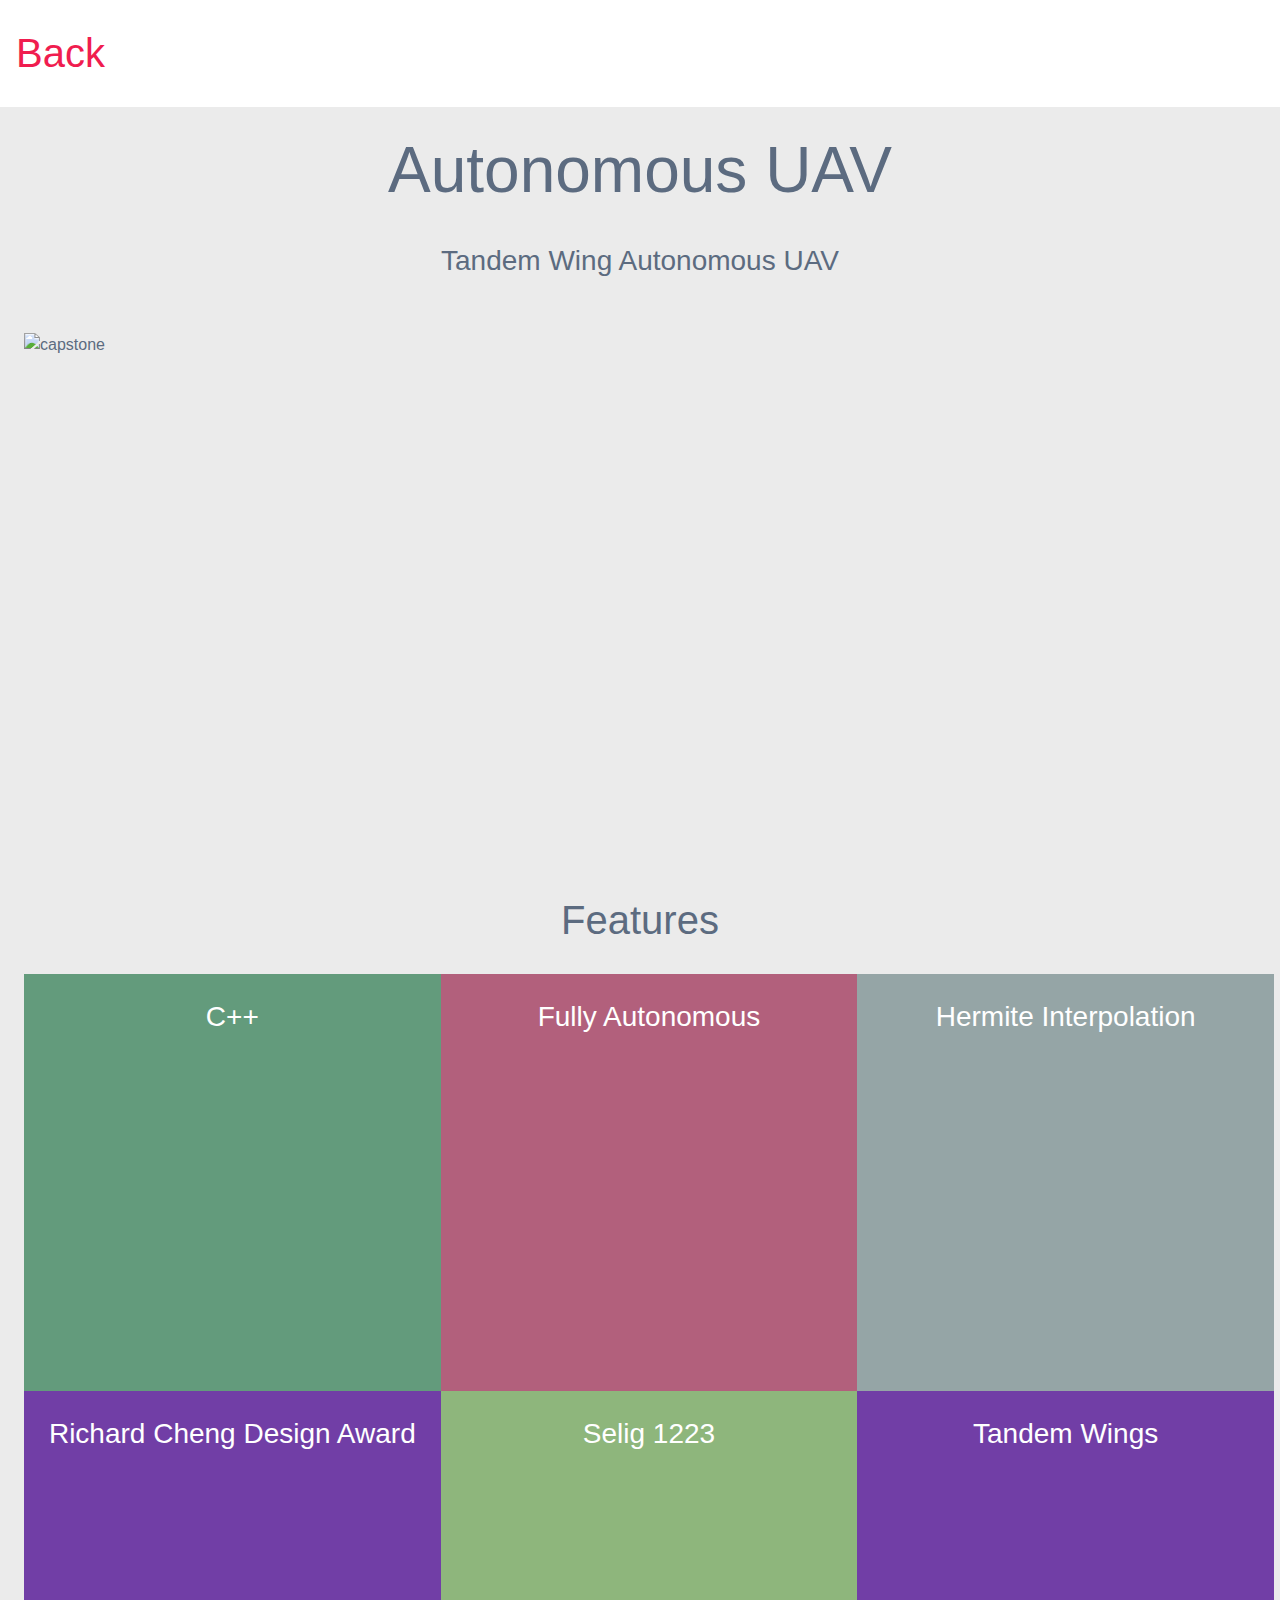
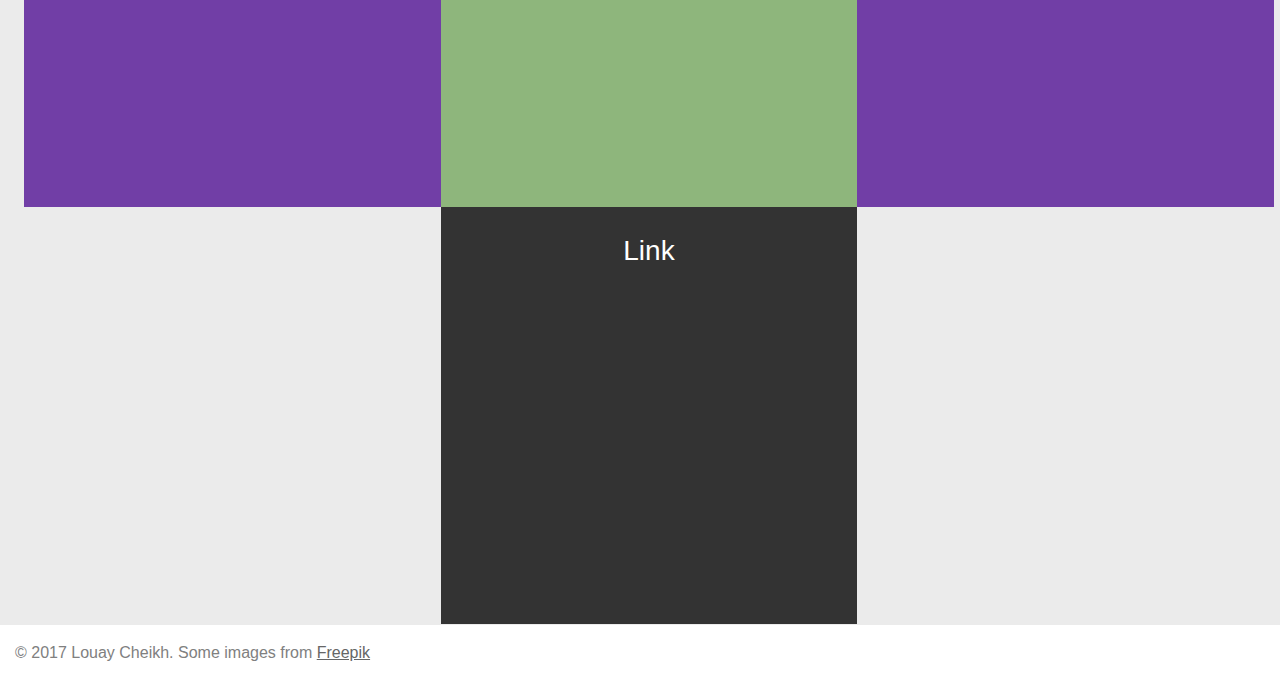
==== commit f1d13858: "Added Ionicons for all pages" ====
--- a/autonomous-uav/index.html
+++ b/autonomous-uav/index.html
@@ -64,7 +64,7 @@
 </style>
 <link rel="stylesheet" id="siteorigin-panels-front-css" href="./index_files/front.css" type="text/css" media="all">
 <link rel="stylesheet" id="contact-form-7-css" href="./index_files/styles.css" type="text/css" media="all">
-<link rel="stylesheet" id="ionicons-css" href="./index_files/ionicons.min.css" type="text/css" media="all">
+<link rel="stylesheet" id="ionicons-css" href="https://cdnjs.cloudflare.com/ajax/libs/ionicons/2.0.1/css/ionicons.min.css" type="text/css" media="all">
 <link rel="stylesheet" id="googleFonts-css" href="./index_files/css" type="text/css" media="all">
 <link rel="stylesheet" id="bones-stylesheet-css" href="./index_files/style.css" type="text/css" media="all">
 <!--[if lt IE 9]>
